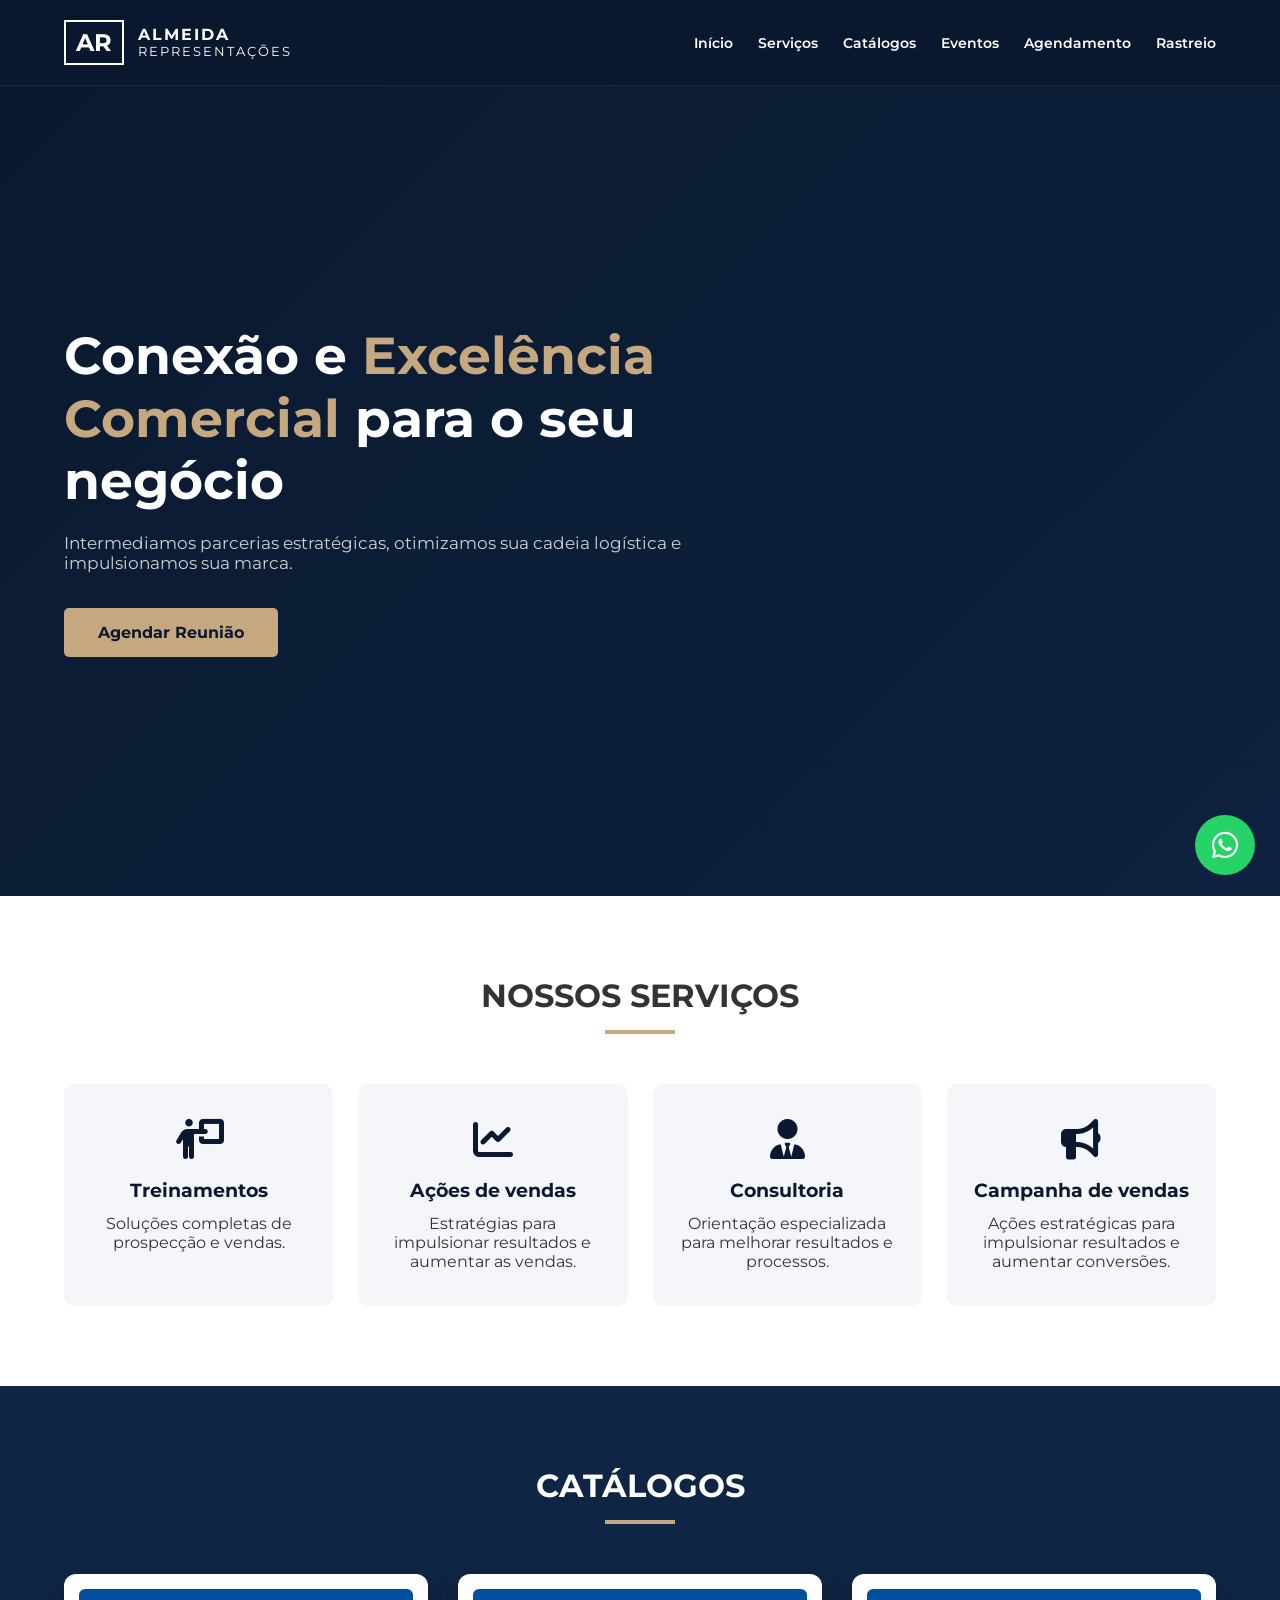
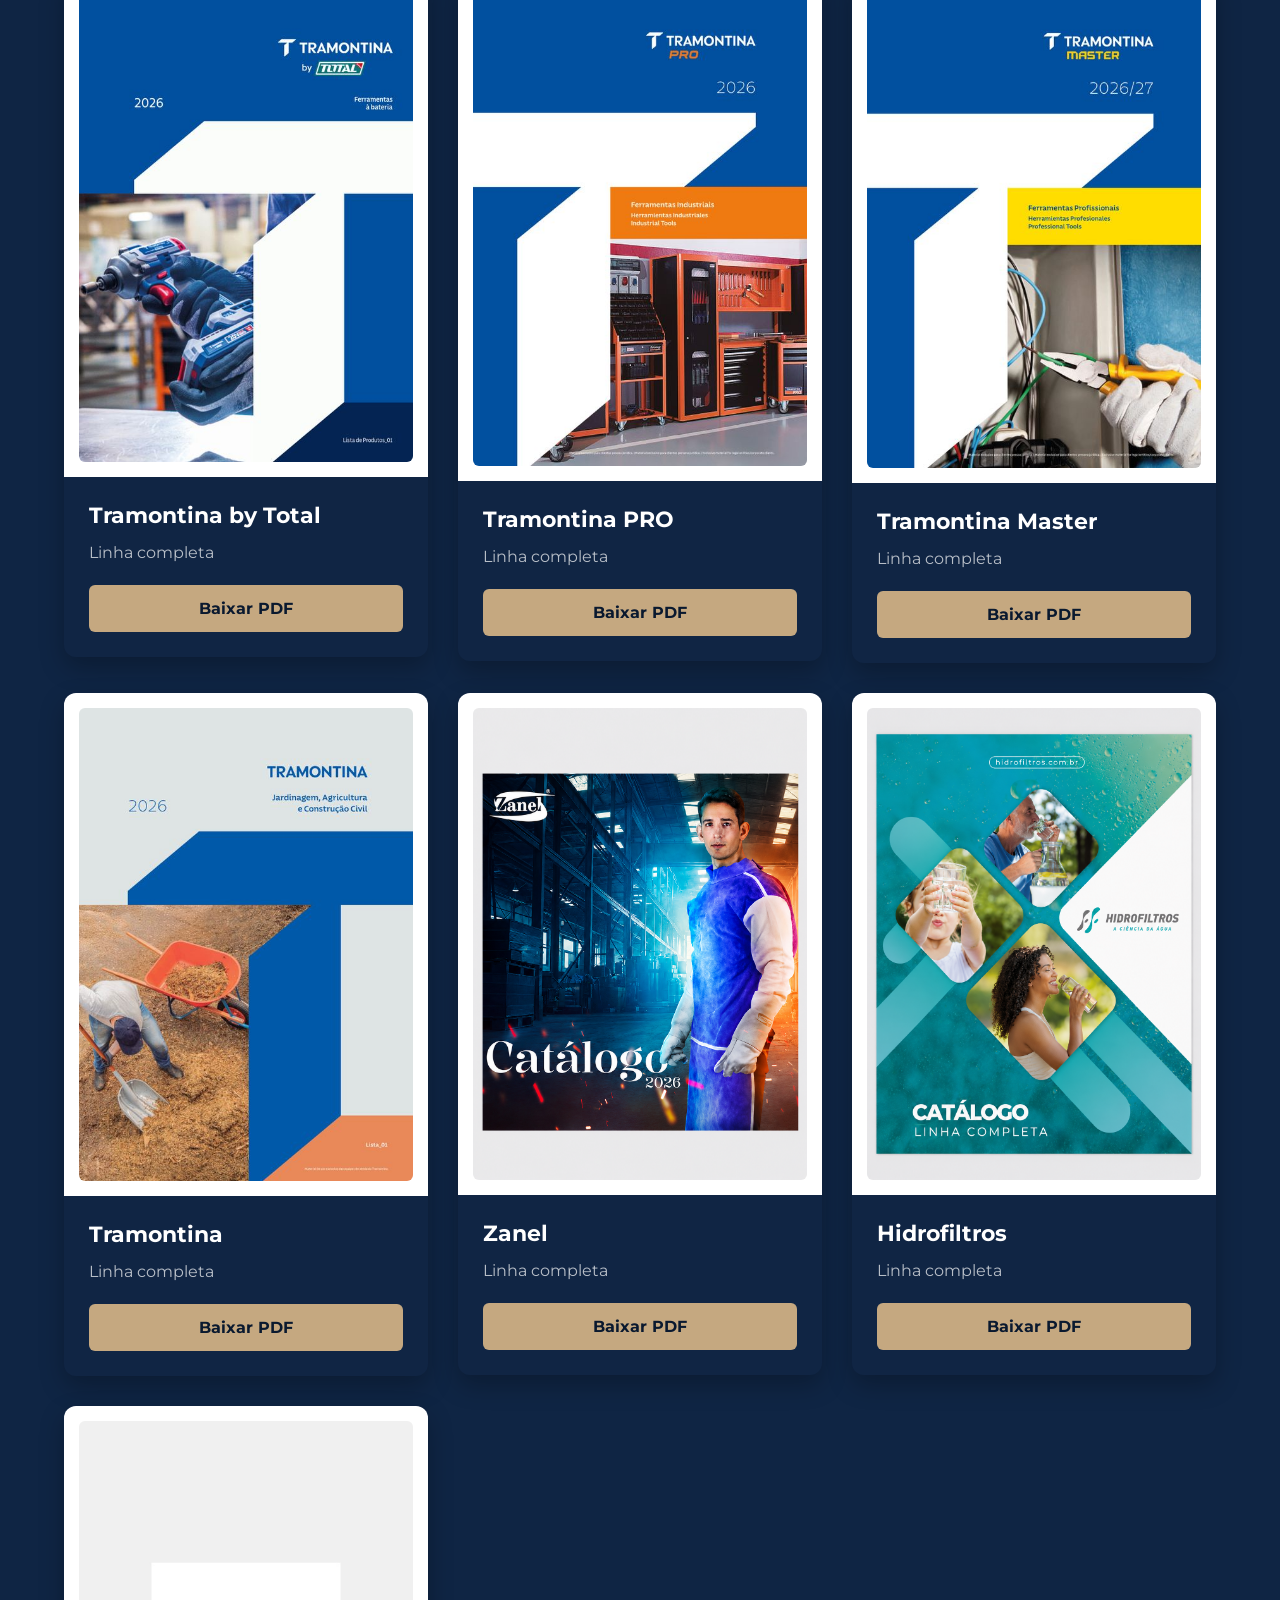
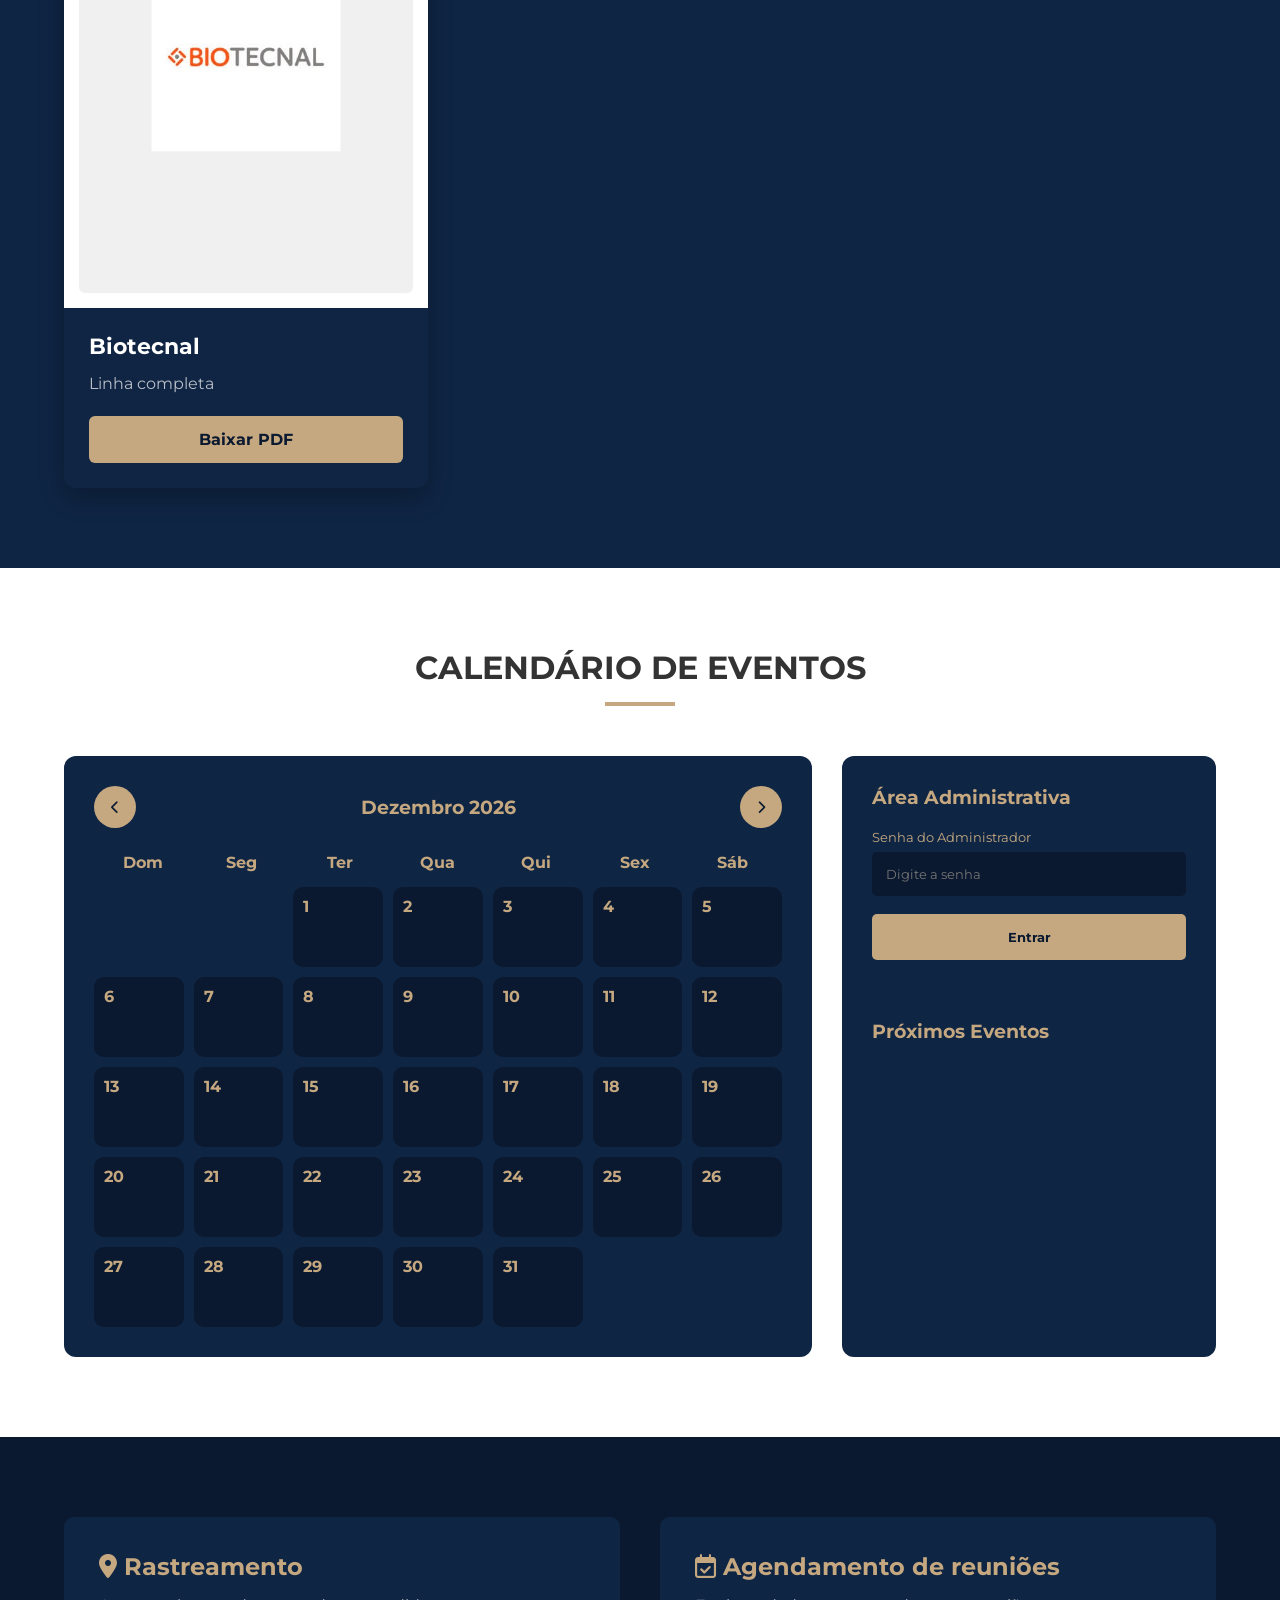
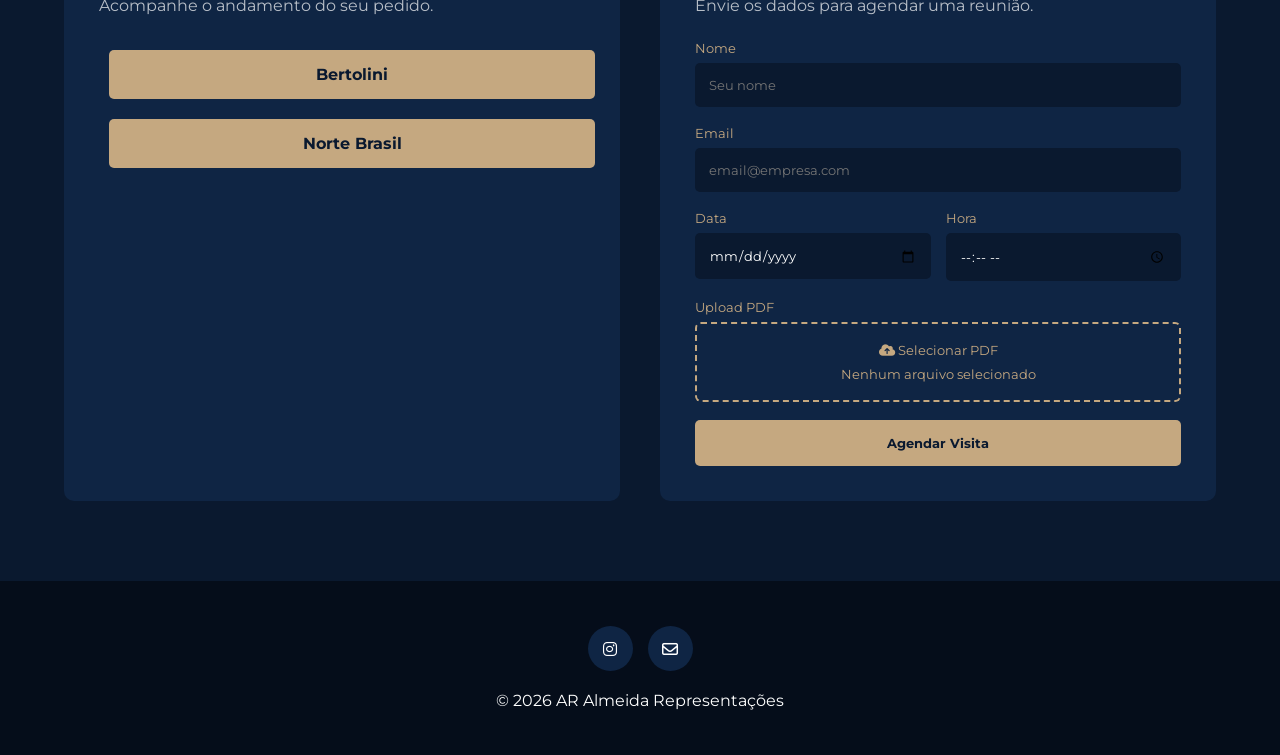
==== index.html @ ab9a2e8c "Alteração Alteração no texto do agendamento de  adição da imagem do catálogo Biotecnal" ====
<!DOCTYPE html>
    <html lang="pt-BR">
        <head>
            <meta charset="UTF-8">
            <meta name="viewport" content="width=device-width, initial-scale=1.0">
            
            <title>AR Almeida Representações</title>
            
            <link rel="preconnect" href="https://fonts.googleapis.com">
            <link rel="preconnect" href="https://fonts.gstatic.com" crossorigin>
            
            <link href="https://fonts.googleapis.com/css2?family=Montserrat:wght@300;400;600;700&display=swap" rel="stylesheet">
            
            <link rel="stylesheet"
            href="https://cdnjs.cloudflare.com/ajax/libs/font-awesome/6.5.2/css/all.min.css">

            <link rel="stylesheet" href="style.css">
            
            
        </head>
        
        <body>
            
            <header>
                
                <div class="logo">
                    
                    <div class="logo-box">
                        AR
                    </div>
                    
                    <div class="logo-texto">
                        <span>Almeida</span>
                        Representações
                    </div>
                    
                </div>
                
                <div class="menu-mobile" id="menu-mobile">
                    <i class="fa-solid fa-bars"></i>
                </div>
                
                <nav id="nav">
                    
                    <ul>
                        <li><a href="#inicio">Início</a></li>
                        <li><a href="#servicos">Serviços</a></li>
                        <li><a href="#catalogos">Catálogos</a></li>
                        <li><a href="#eventos">Eventos</a></li>
                        <li><a href="#agendamento">Agendamento</a></li>
                        <li><a href="#rastreio">Rastreio</a></li>
                    </ul>
                    
                </nav>
                
            </header>
            
            <!-- HERO -->
    <main>
        
        <section class="hero" id="inicio">
        
            <div class="hero-conteudo">
        
                <h1>
                    Conexão e
                    <span>Excelência Comercial</span>
                    para o seu negócio
                </h1>
        
                <p>
                    Intermediamos parcerias estratégicas,
                    otimizamos sua cadeia logística
                    e impulsionamos sua marca.
                </p>
        
                <a href="#agendamento" class="btn">
                    Agendar Reunião
                </a>
        
            </div>
        
        </section>
        
        <!-- SERVIÇOS -->
        
        <section class="secao-branca" id="servicos">
        
            <h2 class="titulo">
                Nossos Serviços
            </h2>
        
            <div class="grid-servicos">
        
                <div class="card">
                    <i class="fa-solid fa-person-chalkboard"></i>
                    <h3>Treinamentos</h3>
                    <p>Soluções completas de prospecção e vendas.</p>
                </div>
        
                <div class="card">
                    <i class="fa-solid fa-chart-line"></i>
                    <h3>Ações de vendas</h3>
                    <p>Estratégias para impulsionar resultados e aumentar as vendas.</p>
                </div>
        
                <div class="card">
                    <i class="fa-solid fa-user-tie"></i>
                    <h3>Consultoria</h3>
                    <p>Orientação especializada para melhorar resultados e processos.
        </p>
                </div>
        
                <div class="card">
                    <i class="fa-solid fa-bullhorn"></i>
                    <h3>Campanha de vendas</h3>
                    <p>Ações estratégicas para impulsionar resultados e aumentar conversões.
        </p>
                </div>
        
            </div>
        
        </section>
        
        <!-- CATÁLOGOS -->
        
        <section class="secao-azul" id="catalogos">
        
            <h2 class="titulo">
                Catálogos
            </h2>
        
            <div class="grid-catalogos">
        
                <div class="catalogo">
        
                    <div class="catalogo-img">
                        <img src="IMAGENS CATÁLOGOS FERRAMENTAS/medium_Capa_catalogo_Tramontina_by_TOTAL_9af76dc801.jpg" alt="Catálogo">
                    </div>
        
                    <div class="catalogo-conteudo">
        
                        <h3>Tramontina by Total</h3>
        
                        <p>
                        Linha completa
                        </p>
        
                        <a href="https://s3.amazonaws.com/prd-assets-portal.tramontina.com/TOTAL_Lista_de_Produtos_2026_9c2277c222.pdf" class="btn-download" target="_blank">
                            Baixar PDF
                        </a>
        
                    </div>
        
                </div>
        
                <div class="catalogo">
        
                    <div class="catalogo-img">
                        <img src="IMAGENS CATÁLOGOS FERRAMENTAS/medium_Catalogo_PRO_2024_25_001_90e7bab8c7.jpg">
                    </div>
        
                    <div class="catalogo-conteudo">
        
                        <h3>Tramontina PRO</h3>
        
                        <p>
                        Linha completa
                        </p>
        
                        <a href="https://s3.amazonaws.com/prd-assets-portal.tramontina.com/Tramontina_PRO_Ferramentas_Industriais_para_Manutencao_Industrial_e_Automotiva_0b17cb6d6e.pdf" class="btn-download" target="_blank">
                            Baixar PDF
                        </a>
        
                    </div>
        
                </div>
        
        
                <div class="catalogo">
        
                    <div class="catalogo-img">
                        <img src="IMAGENS CATÁLOGOS FERRAMENTAS/medium_Catalogo_Tecnico_MASTER_2024_25_001_1c4eb45f38.jpg">
                    </div>
        
                    <div class="catalogo-conteudo">
        
                        <h3>Tramontina Master</h3>
        
                        <p>
                        Linha completa
                        </p>
        
                        <a href="https://s3.amazonaws.com/prd-assets-portal.tramontina.com/Tramontina_Master_Ferramentas_Profissionais_para_Construcao_Civil_bf7a6a1879.pdf" class="btn-download" target="_blank">
                            Baixar PDF
                        </a>
        
                    </div>
        
                </div>
                <div class="catalogo">
        
                    <div class="catalogo-img">
                        <img src="IMAGENS CATÁLOGOS FERRAMENTAS/medium_Ferramentas_utilidades_e_equipamentos_para_jardinagem_agricultura_e_construcao_civil_21a8fa6f31.jpg">
                    </div>
        
                    <div class="catalogo-conteudo">
        
                        <h3>Tramontina</h3>
        
                        <p>
                        Linha completa
                        </p>
        
                        <a href="https://s3.us-east-1.amazonaws.com/prd-assets-portal.tramontina.com/Ferramentas_utilidades_e_equipamentos_para_jardinagem_agricultura_e_construcao_civil_526d62ff76.pdf" class="btn-download" target="_blank">
                            Baixar PDF
                        </a>
        
                    </div>
        
                </div>
                <div class="catalogo">
        
                    <div class="catalogo-img">
                        <img src="IMAGENS CATÁLOGOS ZANEL/Captura de tela 2026-05-23 152900.png">
                    </div>
        
                    <div class="catalogo-conteudo">
        
                        <h3>Zanel</h3>
        
                        <p>
                            Linha completa
                        </p>
        
                        <a href="IMAGENS CATÁLOGOS ZANEL/catalogo_zanel_digital (1).pdf" class="btn-download" target="_blank">
                            Baixar PDF
                        </a>
        
                    </div>
        
                </div>
                <div class="catalogo">
        
                    <div class="catalogo-img">
                        <img src="IMAGENS CATÁLOGOS HIDROFILTROS/HIDROFILTROS.png">
                    </div>
        
                    <div class="catalogo-conteudo">
        
                        <h3>Hidrofiltros</h3>
        
                        <p>
                            Linha completa
                        </p>
                        <!-- AGENDAMENTO -->
        
                        <a href="IMAGENS CATÁLOGOS HIDROFILTROS/Cópia de Catálogo linha completa- Versão final_compressed.pdf" class="btn-download" target="_blank">
                            Baixar PDF
                        </a>
        
                    </div>
        
                </div>


                <div class="catalogo">
        
                    <div class="catalogo-img">
                        <img src="IMAGENSBIOTECNALCATALAGO/share-biotecnal.jpg">
                    </div>
        
                    <div class="catalogo-conteudo">
        
                        <h3>Biotecnal</h3>
        
                        <p>
                            Linha completa
                        </p>
                        <!-- AGENDAMENTO -->
        
                        <a href="https://biotecnal.ind.br/produtos/" class="btn-download" target="_blank">
                            Baixar PDF
                        </a>
        
                    </div>
        
                </div>
        
            </div>
        
        
        </section>
        
        <!-- CALENDÁRIO -->
        
        <section class="secao-branca" id="eventos">
        
            <h2 class="titulo">
                Calendário de Eventos
            </h2>
        
            <div class="calendario-container">
        
                <!-- CALENDÁRIO -->
        
                <div class="calendario-box">
        
                    <div class="calendario-header">
        
                        <button id="prevMes">
                            <i class="fa-solid fa-chevron-left"></i>
                        </button>
        
                        <h3 id="mesAno"></h3>
        
                        <button id="nextMes">
                            <i class="fa-solid fa-chevron-right"></i>
                        </button>
        
                    </div>
        
                    <div class="dias-semana">
        
                        <div>Dom</div>
                        <div>Seg</div>
                        <div>Ter</div>
                        <div>Qua</div>
                        <div>Qui</div>
                        <div>Sex</div>
                        <div>Sáb</div>
        
                    </div>
        
                    <div class="dias" id="dias"></div>
        
                </div>
        
                <!-- EVENTOS -->

    <div class="eventos-box">

        <h3 style="color: #c5a880; margin-bottom:20px;">
            Área Administrativa
        </h3>

        <!-- LOGIN -->

        <div id="loginAdmin">

            <div class="form-group">

                <label>
                    Senha do Administrador
                </label>

                <input
                type="password"
                id="senhaAdmin"
                class="form-control"
                placeholder="Digite a senha">

            </div>

            <button
            class="btn"
            id="btnLogin"
            style="width:100%; margin-bottom:25px;">

                Entrar

            </button>

        </div>

        <!-- PAINEL -->

        <div id="painelEventos" style="display:none;">

            <h3 style="margin-bottom:20px; color:#c5a880;">
                Adicionar Evento
            </h3>

            <form id="formEvento">

                <div class="form-group">

                    <label>
                        Data do Evento
                    </label>

                    <input
                    type="date"
                    id="dataEvento"
                    class="form-control"
                    required>

                </div>

                <div class="form-group">

                    <label>
                        Nome do Evento
                    </label>

                    <input
                    type="text"
                    id="nomeEvento"
                    class="form-control"
                    placeholder="Digite o evento"
                    required>

                </div>

                <button
                class="btn"
                type="submit"
                style="width:100%; margin-bottom:15px;">

                    Adicionar Evento

                </button>

            </form>

            <button
            onclick="logoutAdmin()"
            class="btn"
            style="
            width:100%;
            background:#8b1e1e;
            color:white;
            ">

                Sair

            </button>

        </div>

        <!-- LISTA -->

        <h3 style="color:#c5a880; margin-top:35px;">
            Próximos Eventos
        </h3>

        <div id="lista-eventos"></div>

    </div>
        
            </div>
        
        </section>
        
        <!-- FORMULÁRIOS -->
        
        <div class="conversao">
        
            <!-- RASTREIO -->
        
            <div class="box" id="rastreio">
        
                <h2>
                    <i class="fa-solid fa-location-dot"></i>
                    Rastreamento
                </h2>
        
                <p>
                    Acompanhe o andamento do seu pedido.
                </p>
        
                <form>
                    <a href="https://www.tbl.com.br/RastreamentoCarga#"class="btn" style="width:100%;  text-align: center; margin: 10px;" target="_blank"> Bertolini</a>
        
                    <a href="https://ssw.inf.br/2/rastreamento_dest?pwd=2&"class="btn" style="width:100%; text-align: center; margin: 10px;" target=_blank> Norte Brasil</a>
                </form>
        
            </div>
        
        
            <div class="box" id="agendamento">
        
                <h2>
                    <i class="fa-regular fa-calendar-check"></i>
                    Agendamento de reuniões
                </h2>
        
                <p>
                    Envie os dados para agendar uma reunião.
                </p>
        
                <form
    id="formAgendamento"
    action="https://formsubmit.co/marcos.silva3@tramontina.com      "
    method="POST"
    enctype="multipart/form-data">

    <!-- CONFIG -->
    <input type="hidden" name="_captcha" value="false">
    <input type="hidden" name="_subject" value="Novo Agendamento pelo Site">
    <input type="hidden" name="_template" value="table">

    <!-- NOME -->
    <div class="form-group">
        <label>Nome</label>
        <input type="text" name="Nome" class="form-control" placeholder="Seu nome" required>
    </div>

    <!-- EMAIL -->
    <div class="form-group">
        <label>Email</label>
        <input type="email" name="Email" class="form-control" placeholder="email@empresa.com" required>
    </div>

    <!-- DATA E HORA -->
    <div class="dupla">
        <div class="form-group">
            <label>Data</label>
            <input type="date" name="Data" class="form-control" required>
        </div>

        <div class="form-group">
            <label>Hora</label>
            <input type="time" name="Hora" class="form-control" required>
        </div>
    </div>

    <!-- PDF (CORRIGIDO) -->
    <div class="form-group">
        <label>Upload PDF</label>

        <label class="upload">
        <i class="fa-solid fa-cloud-arrow-up"></i>
        Selecionar PDF

        <input type="file" name="attachment" id="pdfInput" accept="application/pdf">

        <span id="nomeArquivo" style="display:block; margin-top:8px; font-size:13px;">
            Nenhum arquivo selecionado
        </span>
    </label>
    </div>

    <!-- BOTÃO -->
    <button type="submit" class="btn" style="width:100%;">
        Agendar Visita
    </button>

    </form>
    </main>
            
            
            
    
        
    </div>

    <!-- FOOTER -->

    <footer>
        
        <div class="redes">
            
            <a href="https://www.instagram.com/alexandre79almeida?igsh=M3NpZHdvNmk1djlm">
                <i class="fa-brands fa-instagram"></i>
            </a>
            
            <a href="mailto:alexandrealmeidarepresentacoes@gmail.com?subject=Contato%20pelo%20site&body=Olá,%20gostaria%20de%20mais%20informações.">
                <i class="fa-regular fa-envelope"></i>
            </a>
            
        </div>
        
        <p>
            © 2026 AR Almeida Representações
        </p>

        
        
        
    </footer>

    <!-- WHATSAPP -->

    <a
    href="https://wa.me/559291380512?text=Olá! 
    Você entrou em contato com a AR Almeida Representações.

    Será um prazer atender você!"
    class="whatsapp"
    target="_blank">

    <i class="fa-brands fa-whatsapp"></i>

    </a>
    <script src="ARALMEIDA.js"></script>
    </body>
    </html>
---- style.css ----
:root{
    --azul-escuro:#0a192f;
    --azul-medio:#0f2544;
    --dourado:#c5a880;
    --dourado-hover:#b3946c;
    --branco:#ffffff;
    --cinza:#f4f6f9;
    --texto:#333;
}

*{
    margin:0;
    padding:0;
    box-sizing:border-box;
    font-family:'Montserrat',sans-serif;
}

html{
    scroll-behavior:smooth;
}

body{
    background:var(--azul-escuro);
    color:var(--branco);
    overflow-x:hidden;
}

/* HEADER */

    header{
        width:100%;
        padding:20px 5%;
        background:rgba(10,25,47,0.95);
        backdrop-filter:blur(10px);

        display:flex;
        justify-content:space-between;
        align-items:center;

        position:sticky;
        top:0;
        z-index:999;
        border-bottom:1px solid rgba(255,255,255,0.08);
    }

    .logo{
        display:flex;
        align-items:center;
        gap:14px;
    }

    .logo-box{
        border:2px solid white;
        padding:6px 10px;
        font-weight:700;
        font-size:24px;
    }

    .logo-texto{
        text-transform:uppercase;
        line-height:1.2;
        font-size:13px;
        letter-spacing:2px;
    }

    .logo-texto span{
        display:block;
        font-size:16px;
        font-weight:700;
    }

    nav ul{
        display:flex;
        gap:25px;
        list-style:none;
    }

    nav a{
        color:white;
        text-decoration:none;
        font-size:14px;
        font-weight:600;
        transition:.3s;
    }

    nav a:hover{
        color:var(--dourado);
    }

    .menu-mobile{
        display:none;
        font-size:28px;
        cursor:pointer;
    }

/* HERO */

    .hero{
        min-height:90vh;

        display:flex;
        align-items:center;
        justify-content:flex-start;

        padding:80px 5%;

        background:
        linear-gradient(
        135deg,
        rgba(10,25,47,0.95),
        rgba(15,37,68,0.75)
        ),

        url('https://images.unsplash.com/photo-1520607162513-77705c0f0d4a?q=80&w=1974&auto=format&fit=crop');

        background-size:cover;
        background-position:center;
    }

    .hero-conteudo{
        max-width:650px;
    }

    .hero-conteudo h1{
        font-size:52px;
        line-height:1.2;
        margin-bottom:20px;
    }

    .hero-conteudo span{
        color:var(--dourado);
    }

    .hero-conteudo p{
        color:rgba(255,255,255,0.8);
        margin-bottom:35px;
        font-size:17px;
    }

    .btn{
        display:inline-block;

        padding:15px 34px;

        background:var(--dourado);
        color:var(--azul-escuro);

        text-decoration:none;
        font-weight:700;

        border-radius:5px;

        transition:.3s;
        border:none;
        cursor:pointer;
    }

    .btn:hover{
        background:var(--dourado-hover);
        transform:translateY(-3px);
    }

/* SEÇÕES */

section{
    padding:80px 5%;
}

.secao-branca{
    background:white;
    color:var(--texto);
}

.secao-azul{
    background:var(--azul-medio);
}

.titulo{
    text-align:center;
    font-size:32px;
    margin-bottom:50px;
    text-transform:uppercase;
}

.titulo::after{
    content:'';
    width:70px;
    height:4px;
    background:var(--dourado);

    display:block;
    margin:15px auto 0;
}

/* SERVIÇOS */

.grid-servicos{
    display:grid;
    grid-template-columns:repeat(4,1fr);
    gap:25px;
}

.card{
    background:var(--cinza);
    padding:35px 25px;
    border-radius:10px;
    text-align:center;
    transition:.4s;
}

.card:hover{
    transform:translateY(-8px) scale(1.03);
    box-shadow:0 15px 35px rgba(0,0,0,0.15);
}

.card i{
    font-size:40px;
    color:var(--azul-escuro);
    margin-bottom:20px;
}

.card h3{
    margin-bottom:12px;
    color:var(--azul-escuro);
}

/* CATÁLOGOS */

.grid-catalogos{
    display:grid;
    grid-template-columns:repeat(auto-fit,minmax(320px,1fr));
    gap:30px;
    align-items:start;
}

/* CARD */

.catalogo{
    background:#102544;
    border-radius:12px;

    overflow:hidden;

    transition:.4s;

    box-shadow:0 10px 25px rgba(0,0,0,.25);

    display:flex;
    flex-direction:column;
}

.catalogo:hover{
    transform:translateY(-8px);
}

/* IMAGEM */

.catalogo-img{
    width:100%;

    background:#fff;

    display:flex;
    align-items:center;
    justify-content:center;

    padding:15px;
}

/* IMAGEM DO CATÁLOGO */

.catalogo-img img{
    width:100%;
    height:auto;

    display:block;

    border-radius:6px;
}

/* CONTEÚDO */

.catalogo-conteudo{
    padding:25px;
    color:white;

    display:flex;
    flex-direction:column;

    flex:1;
}

.catalogo-conteudo h3{
    margin-bottom:12px;
    font-size:22px;
}

.catalogo-conteudo p{
    color:rgba(255,255,255,0.7);
    margin-bottom:20px;
    line-height:1.5;
}

/* BOTÃO */

.btn-download{
    width:100%;
    display:block;

    margin-top:auto;

    text-align:center;
    text-decoration:none;

    padding:14px;

    border-radius:6px;

    background:#c5a880;
    color:#0a192f;

    font-weight:bold;

    transition:.3s;
}

.btn-download:hover{
    background:#b3946c;
}

/* CALENDÁRIO */

.calendario-container{
    display:grid;
    grid-template-columns:2fr 1fr;
    gap:30px;
}

.calendario-box,
.eventos-box{
    background:var(--azul-medio);
    padding:30px;
    border-radius:12px;
}

.calendario-header{
    display:flex;
    justify-content:space-between;
    align-items:center;
    margin-bottom:25px;
}

.calendario-header h3{
    color:var(--dourado);
}

.calendario-header button{
    width:42px;
    height:42px;

    border:none;
    border-radius:50%;

    background:var(--dourado);
    color:var(--azul-escuro);

    cursor:pointer;
    transition:.3s;
}

.calendario-header button:hover{
    transform:scale(1.08);
}

.dias-semana{
    display:grid;
    grid-template-columns:repeat(7,1fr);
    text-align:center;
    margin-bottom:15px;
    color:var(--dourado);
    font-weight:700;
}

.dias{
    display:grid;
    grid-template-columns:repeat(7,1fr);
    gap:10px;
}

.dia{
    background:var(--azul-escuro);
    border-radius:10px;
    min-height:80px;
    padding:10px;
    transition:.3s;
}

.dia:hover{
    transform:translateY(-3px);
}

.numero-vazio{
    background:transparent;
}

.numero{
    font-weight:700;
    color: var(--dourado);
}

.evento{
    margin-top:8px;
    background:var(--dourado);
    color:var(--azul-escuro);
    padding:5px;
    border-radius:5px;
    font-size:11px;
    font-weight:700;
}

.item-evento{
    background:var(--azul-escuro);
    padding:15px;
    border-radius:10px;
    margin-top:15px;
}

.item-evento strong{
    display:block;
    color:var(--dourado);
    margin-bottom:5px;
}

/* FORMULÁRIOS */

.form-group{
    margin-bottom:18px;
}

.form-group label{
    display:block;
    margin-bottom:7px;
    font-size:13px;
    color: var(--dourado);
}

.form-control{
    width:100%;
    padding:14px;

    border:none;
    border-radius:5px;

    background:var(--azul-escuro);
    color:white;
}

.form-control:focus{
    outline:2px solid var(--dourado);
}

.dupla{
    display:grid;
    grid-template-columns:1fr 1fr;
    gap:15px;
}

.conversao{
    display:grid;
    grid-template-columns:1fr 1fr;
    gap:40px;
    padding:80px 5%;
}

.box{
    background:var(--azul-medio);
    padding:35px;
    border-radius:10px;
}

.box h2{
    color:var(--dourado);
    margin-bottom:15px;
}

.box p{
    margin-bottom:25px;
    color:rgba(255,255,255,0.7);
}

.upload{
    border:2px dashed var(--dourado);
    padding:18px;
    border-radius:6px;
    text-align:center;
    color:var(--dourado);
    cursor:pointer;
}





.upload input{
    display:none;
}

/* FOOTER */

footer{
    background:#050d1a;
    padding:45px 5%;
    text-align:center;
}

.redes{
    display:flex;
    justify-content:center;
    gap:15px;
    margin-bottom:20px;
}

.redes a{
    width:45px;
    height:45px;

    display:flex;
    align-items:center;
    justify-content:center;

    border-radius:50%;

    background:var(--azul-medio);

    color:white;
    text-decoration:none;

    transition:.3s;
}

.redes a:hover{
    background:var(--dourado);
    color:var(--azul-escuro);
}

/* WHATSAPP */

.whatsapp{
    position:fixed;

    bottom:25px;
    right:25px;

    width:60px;
    height:60px;

    border-radius:50%;

    background:#25d366;

    display:flex;
    align-items:center;
    justify-content:center;

    color:white;
    font-size:30px;

    text-decoration:none;
    z-index:999;
}

/* RESPONSIVO */

@media(max-width:992px){

    .grid-servicos{
        grid-template-columns:repeat(2,1fr);
    }

    .grid-catalogos{
        grid-template-columns:repeat(2,1fr);
    }

}

@media(max-width:768px){

    .menu-mobile{
        display:block;
    }

    nav{
        position:absolute;
        top:100%;
        left:0;
        width:100%;

        background:var(--azul-escuro);

        max-height:0;
        overflow:hidden;

        transition:.4s;
    }

    nav.active{
        max-height:500px;
    }

    nav ul{
        flex-direction:column;
        padding:20px;
    }

    .hero{
        justify-content:center;
        text-align:center;
    }

    .hero-conteudo h1{
        font-size:32px;
    }

    .grid-servicos,
    .grid-catalogos,
    .calendario-container,
    .conversao,
    .dupla{
        grid-template-columns:1fr;
    }

    @media (max-width: 768px) {

    .calendario-container{
        grid-template-columns: 1fr;
    }

    .dias{
        gap:5px;
    }

    .dia{
        min-width: 0;
        font-size: 12px;
        padding: 6px;
    }

    .evento{
        font-size: 10px;
        word-break: break-word;
    }
}

}
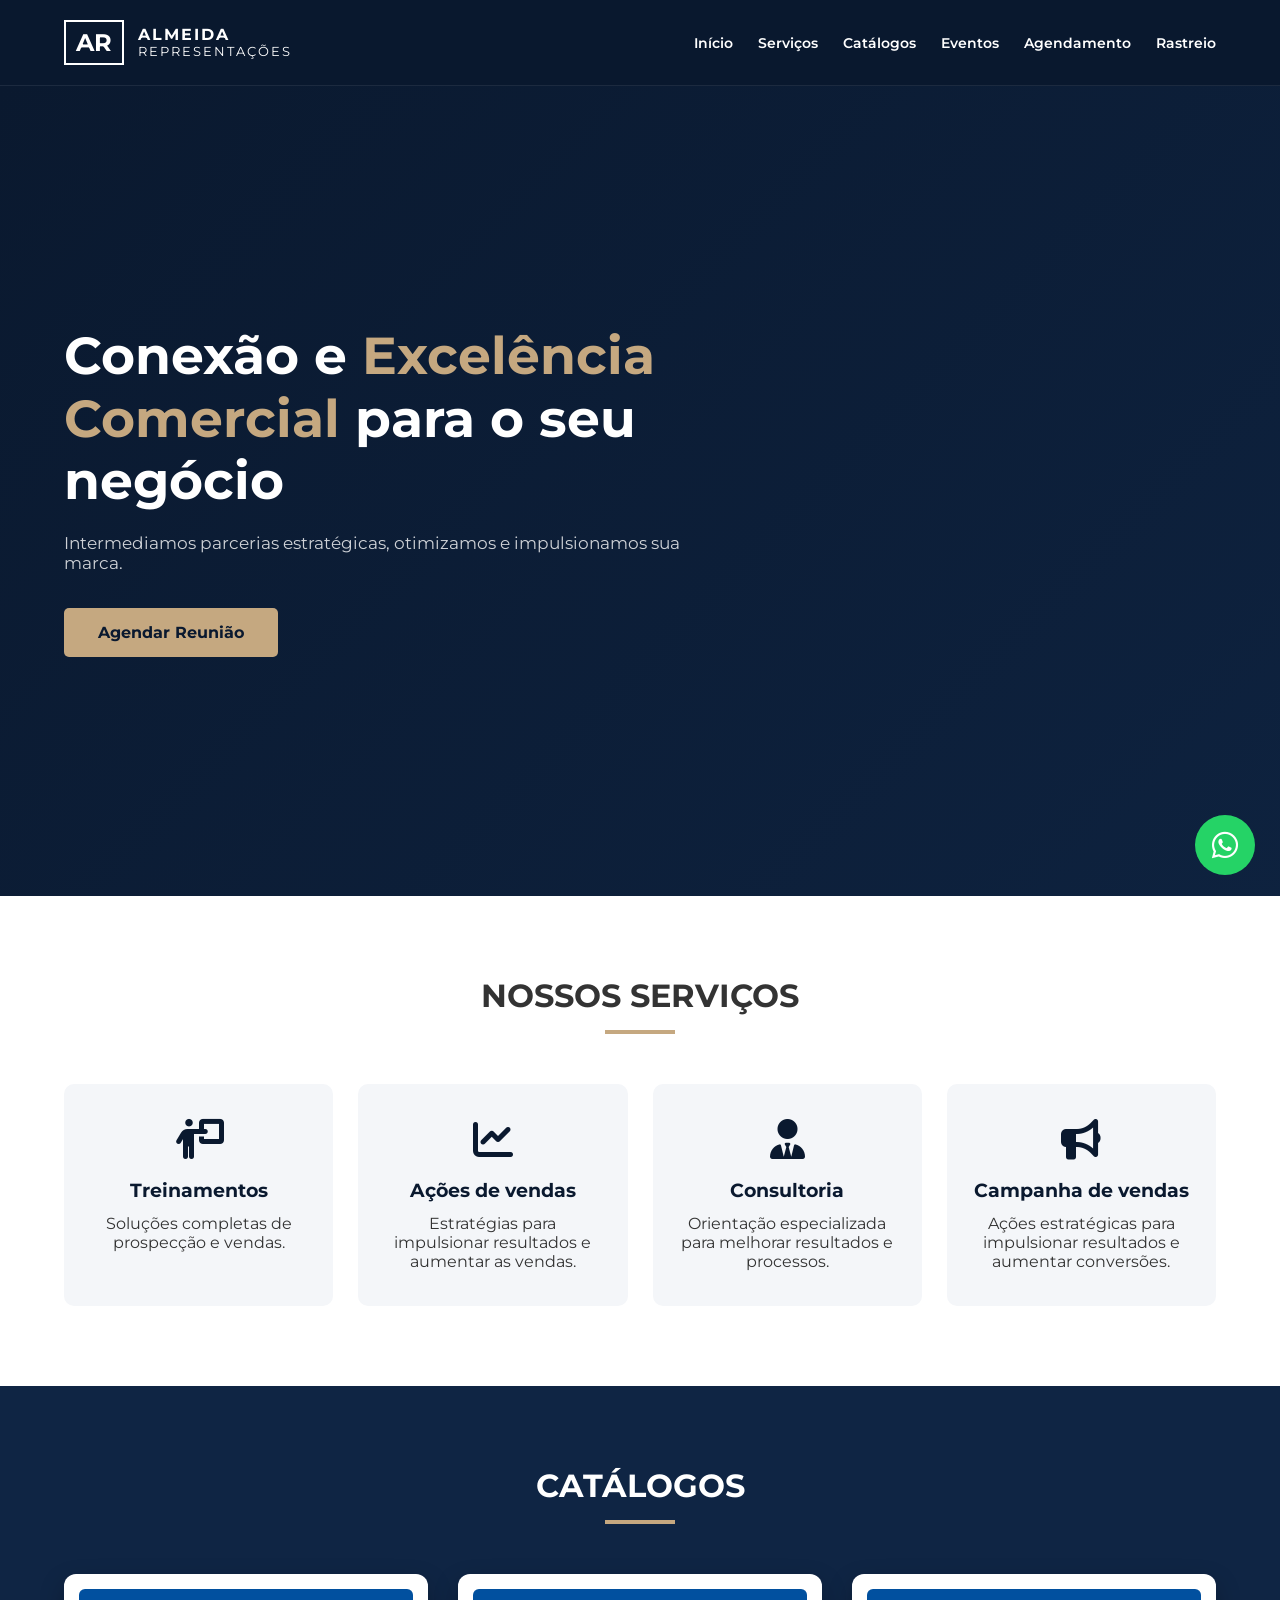
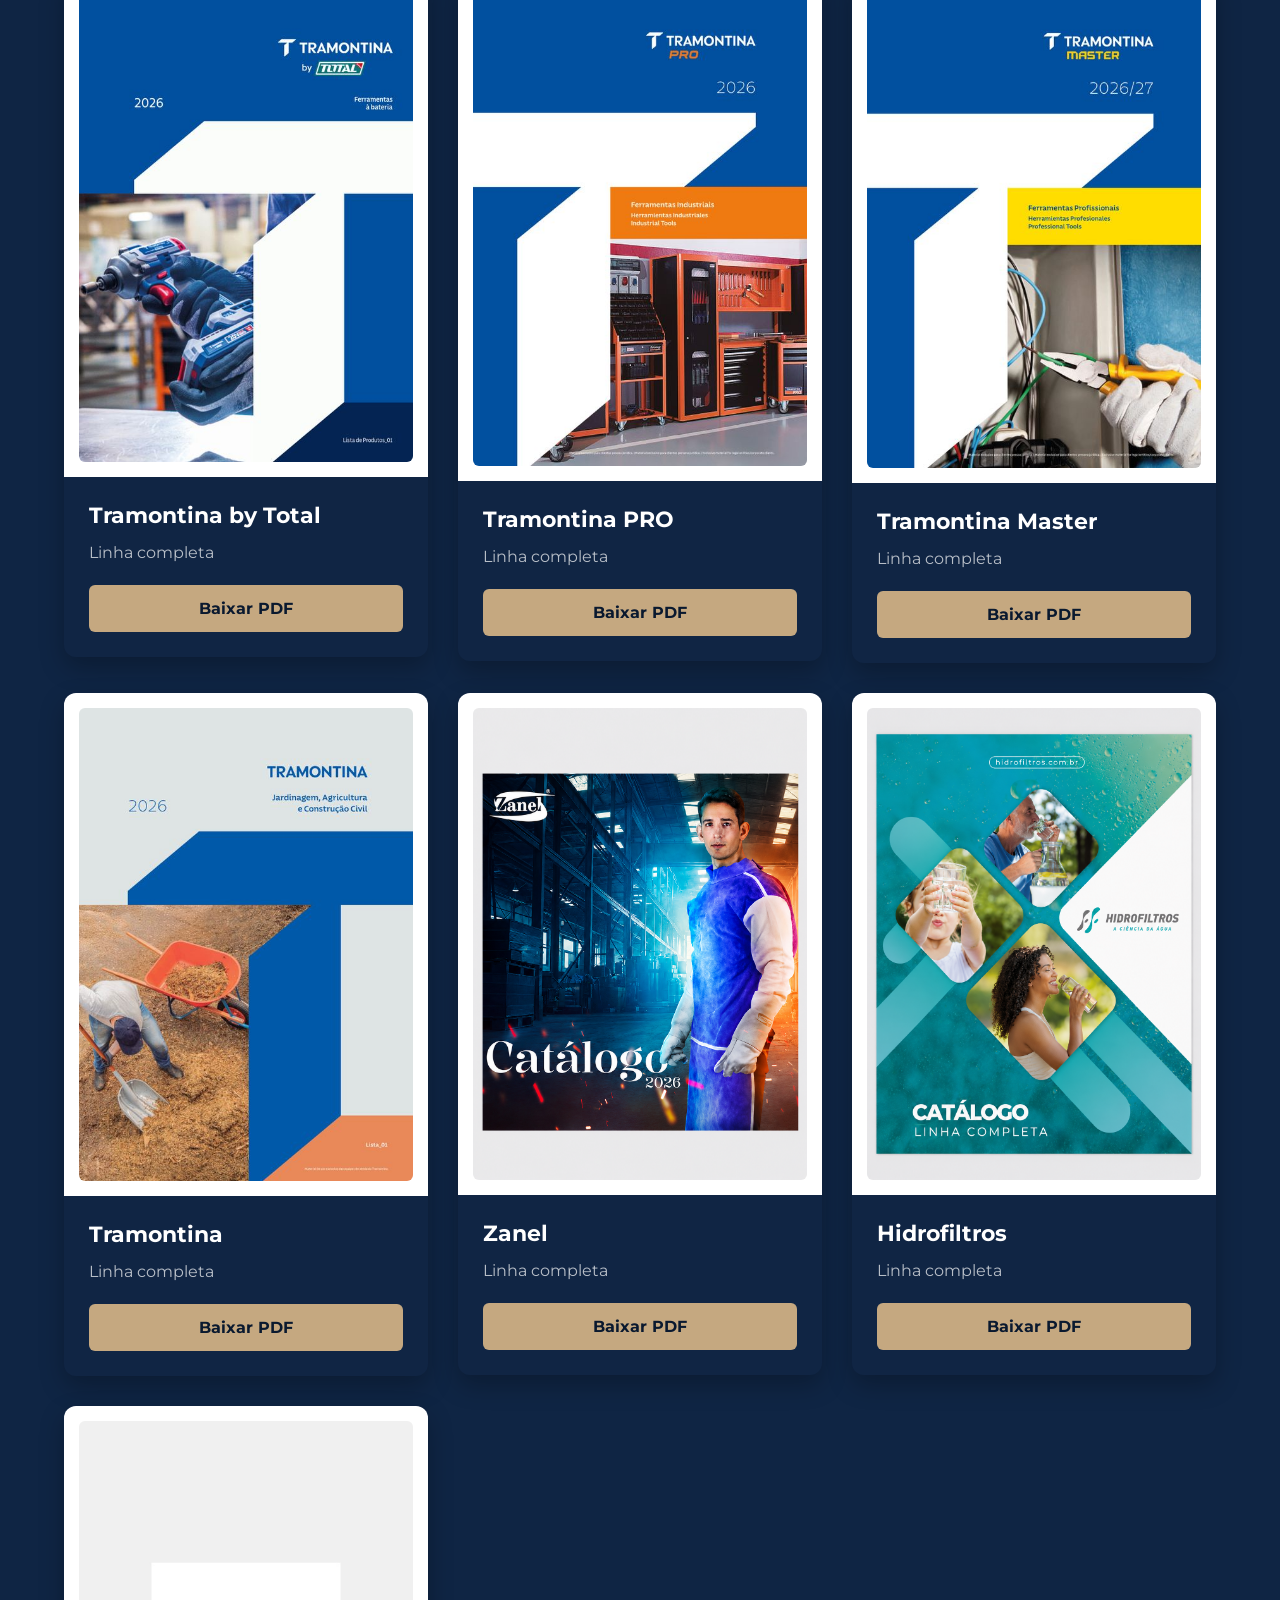
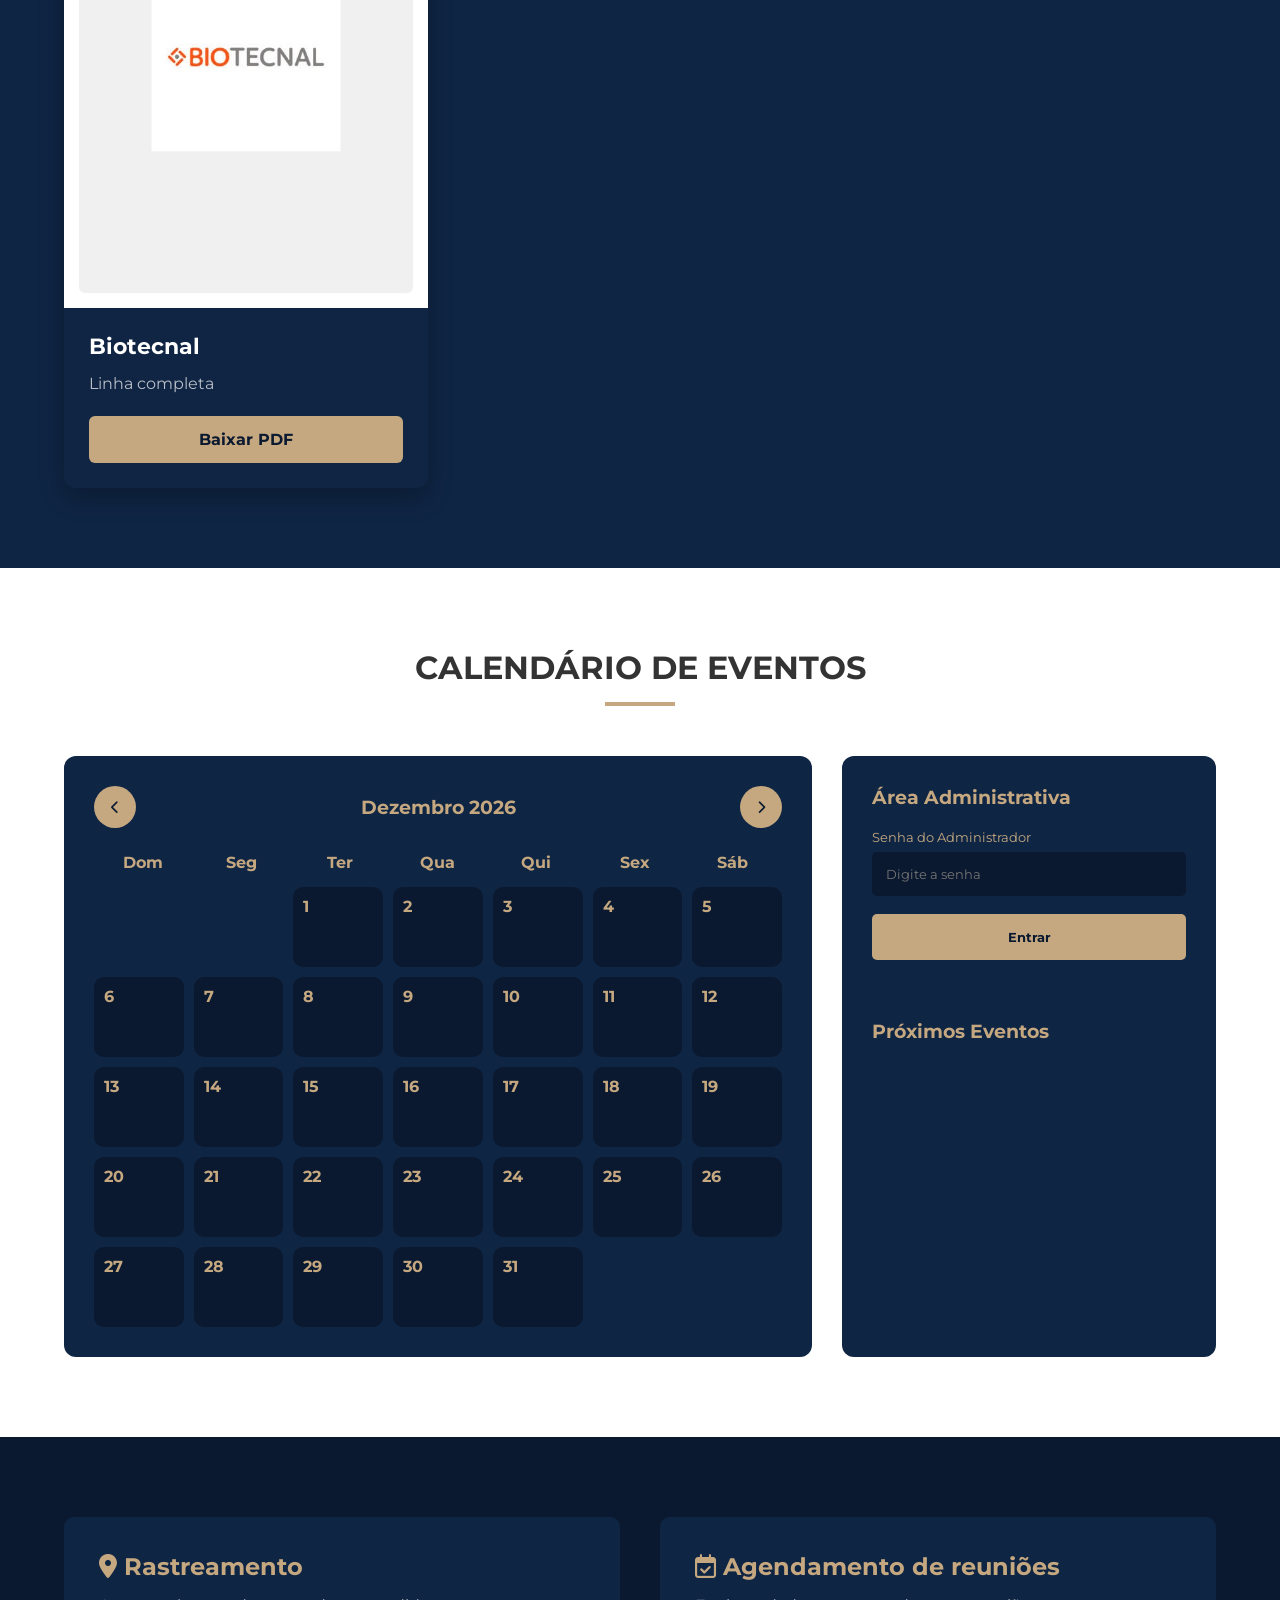
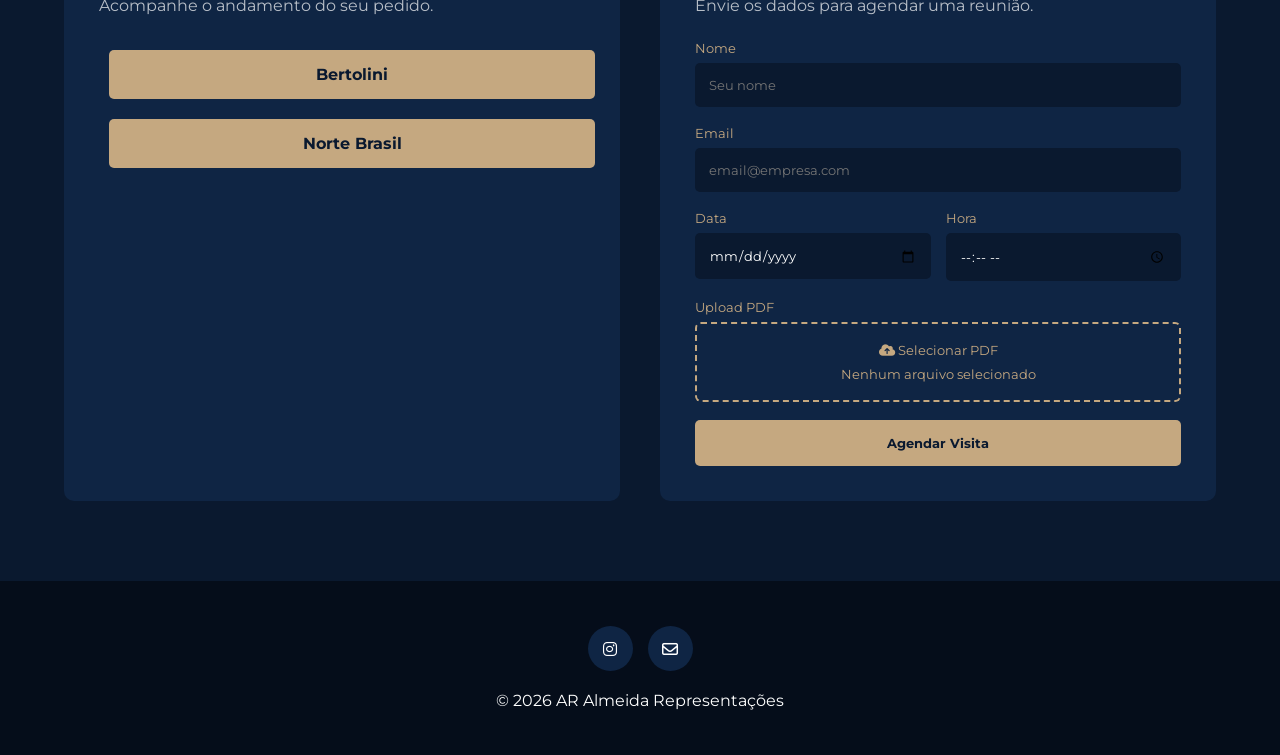
==== commit 497fe36b: "Atualização do p" ====
--- a/index.html
+++ b/index.html
@@ -70,7 +70,7 @@
         
                 <p>
                     Intermediamos parcerias estratégicas,
-                    otimizamos sua cadeia logística
+                    otimizamos
                     e impulsionamos sua marca.
                 </p>
         
@@ -491,7 +491,7 @@
         
                 <form
     id="formAgendamento"
-    action="https://formsubmit.co/marcos.silva3@tramontina.com      "
+    action="https://formsubmit.co/alexandrealmeidarepresentacoes@gmail.com      "
     method="POST"
     enctype="multipart/form-data">
 
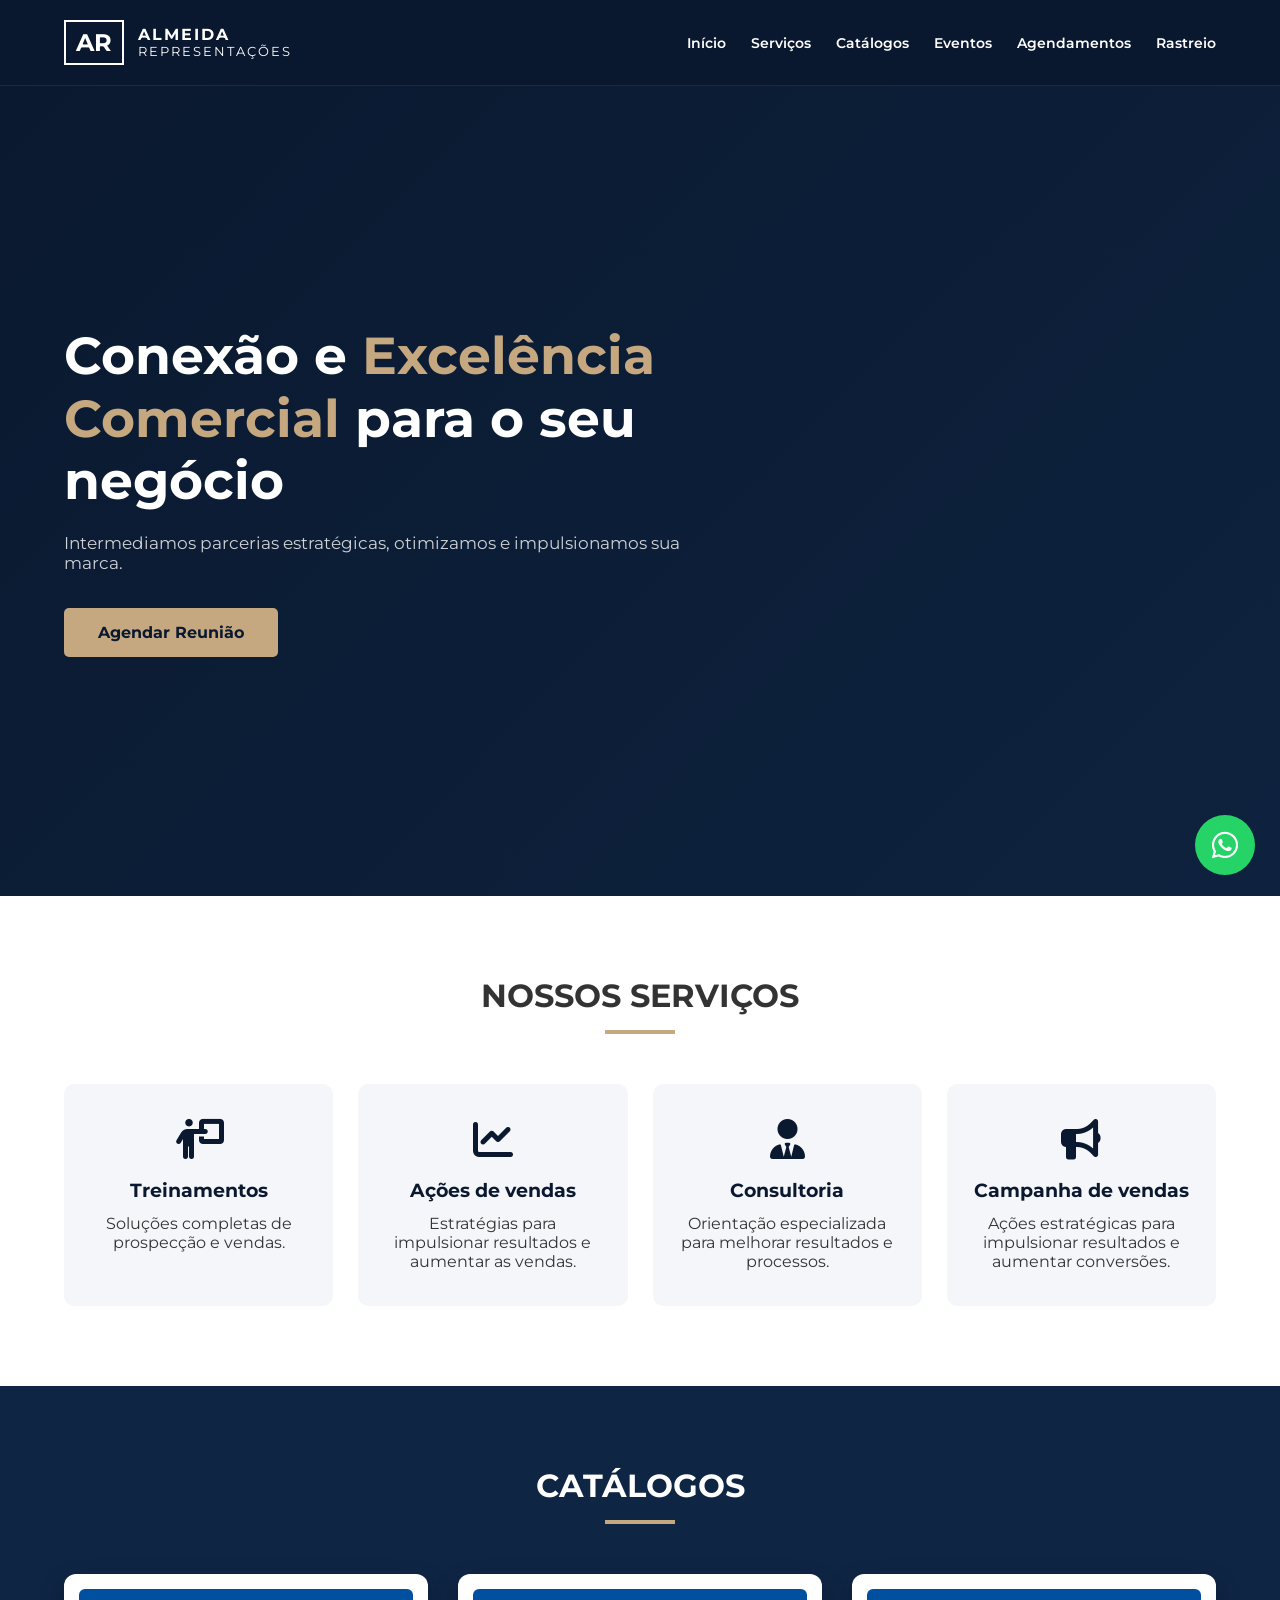
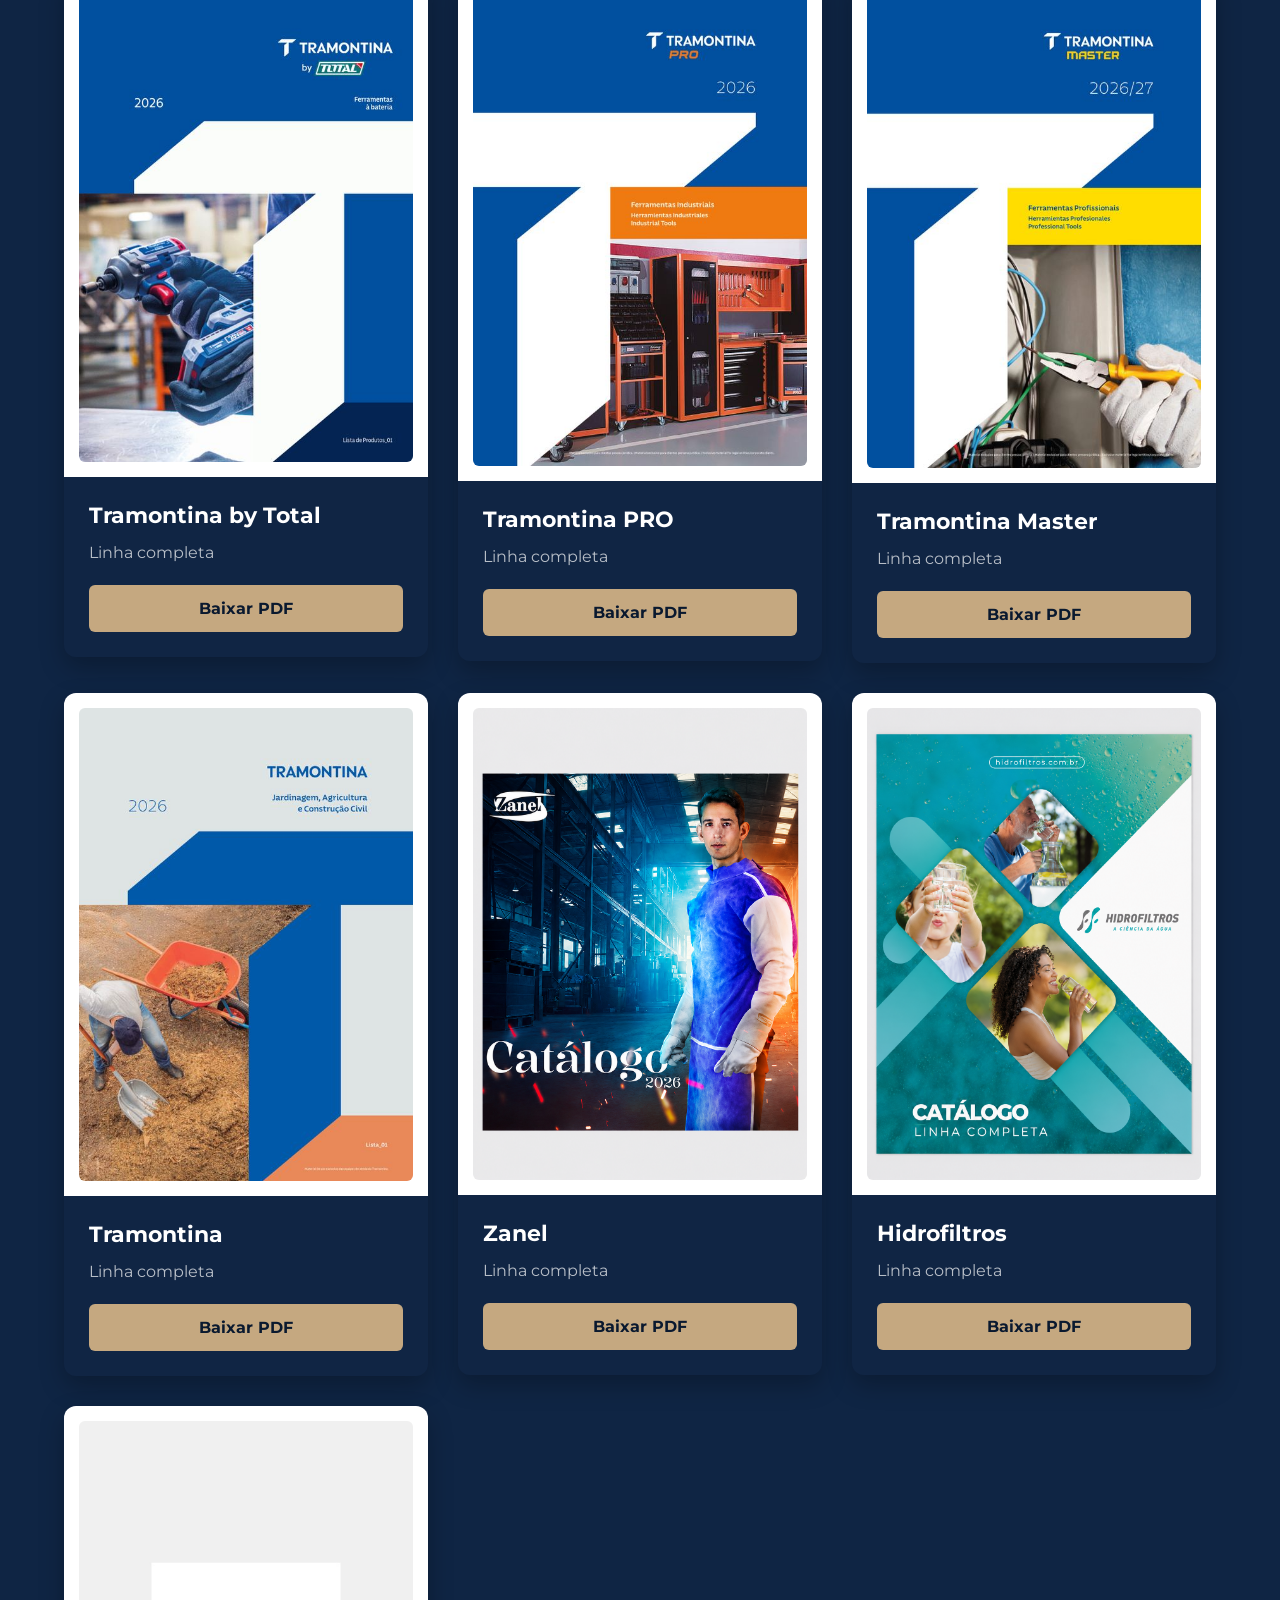
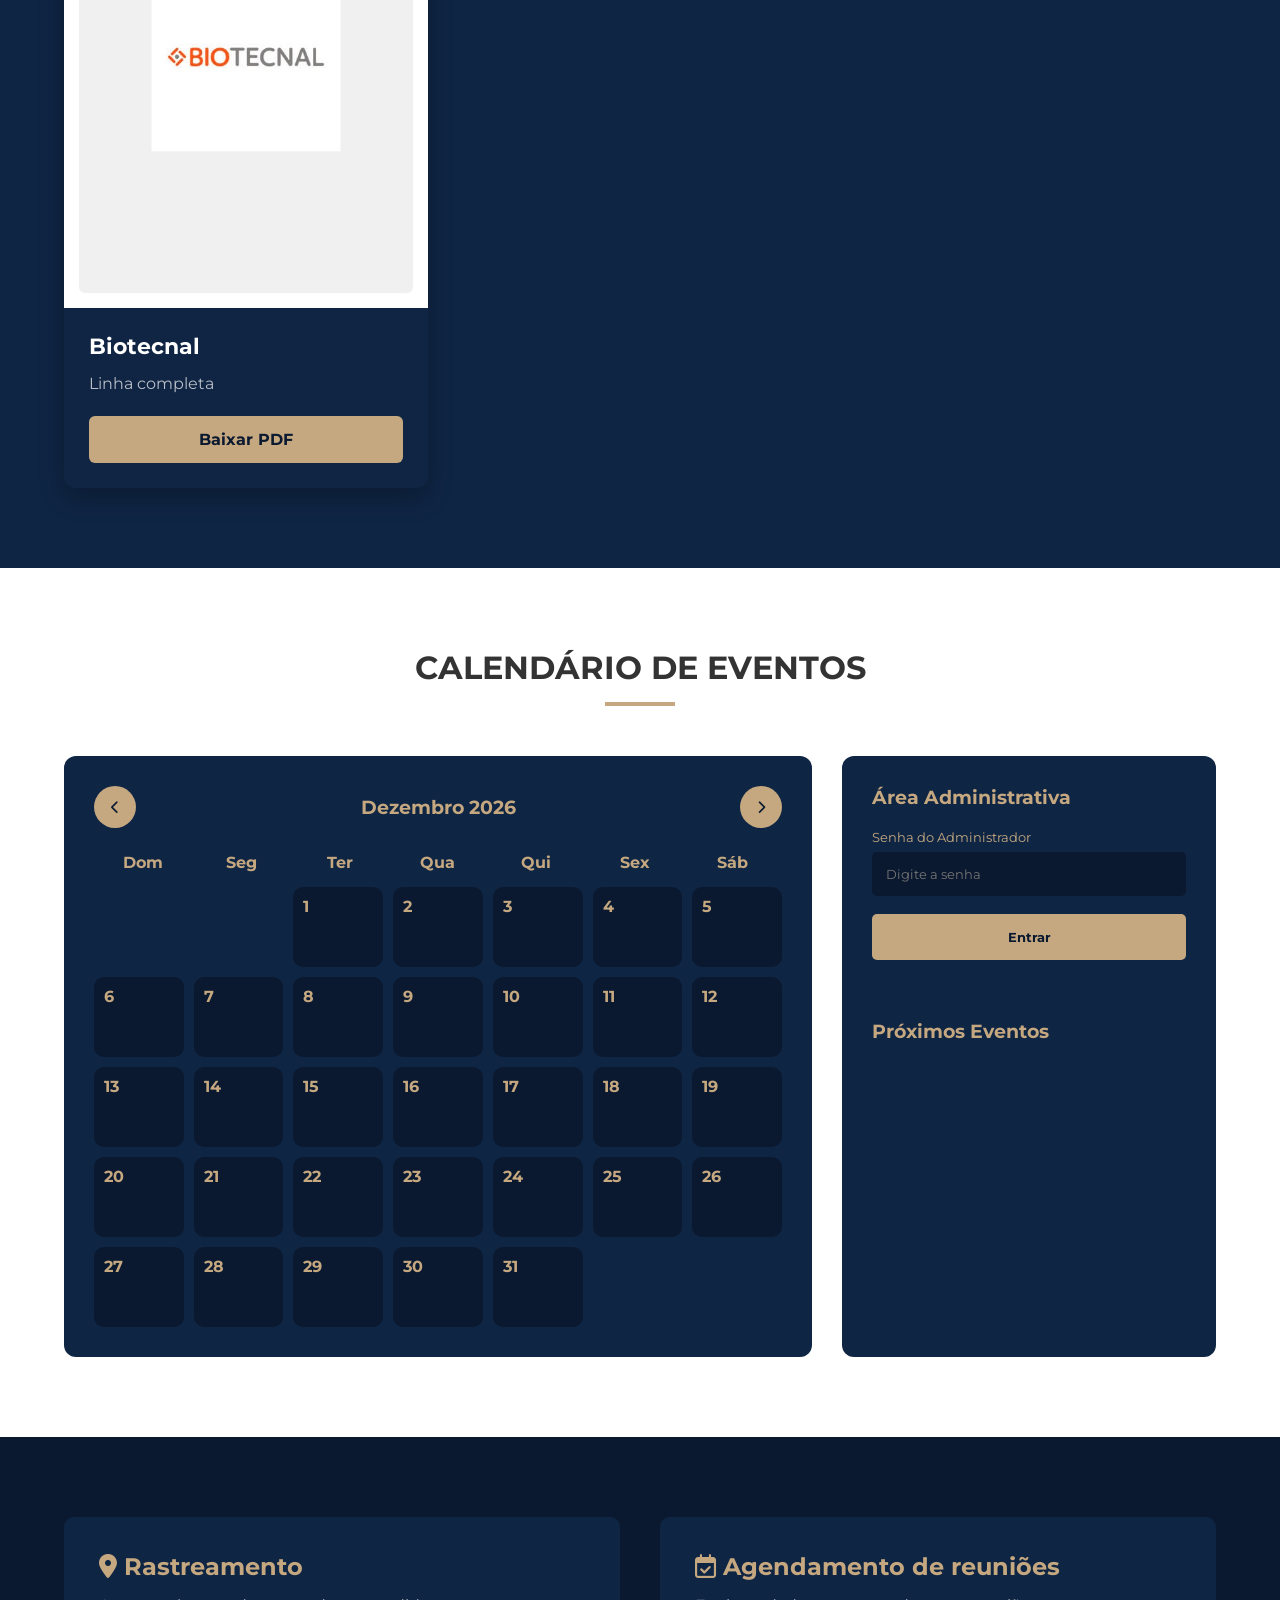
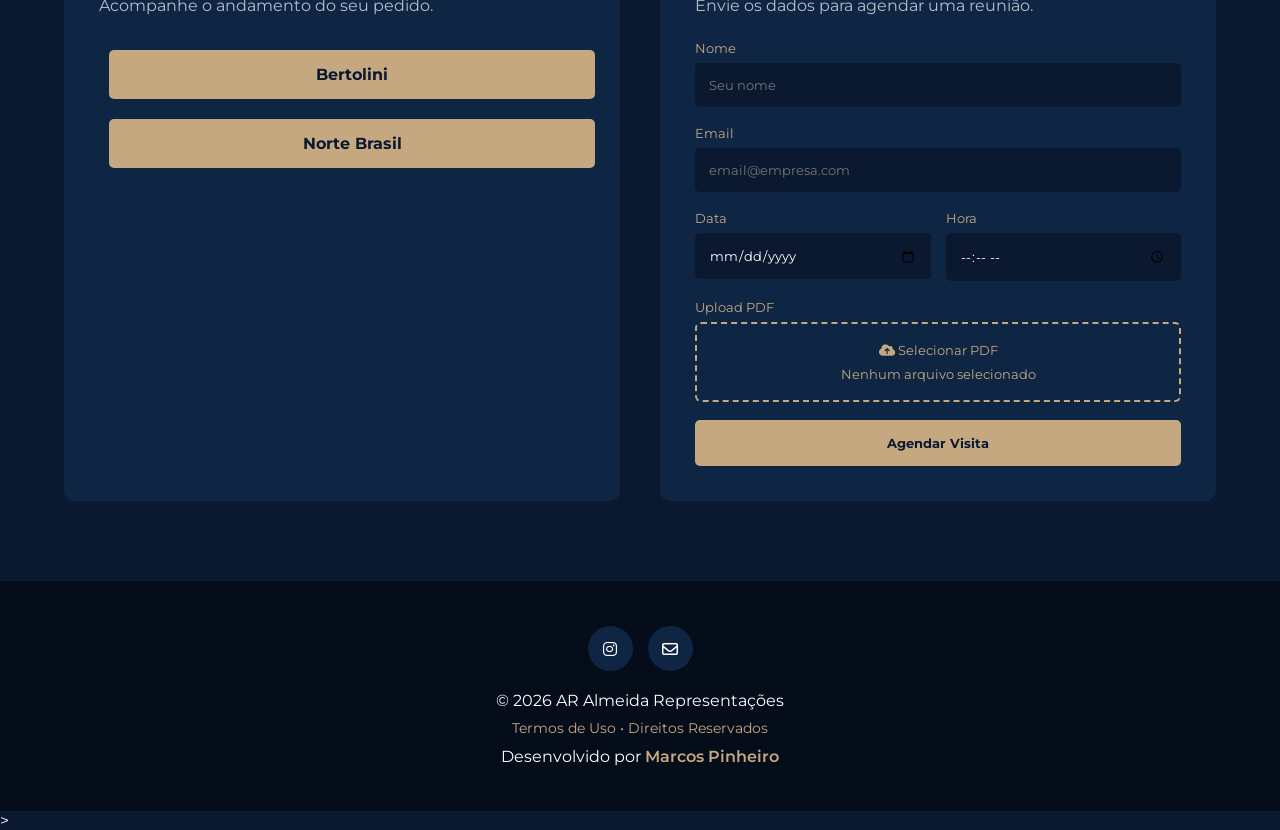
==== commit b4fe6fe7: "Adição termo de uso" ====
--- a/index.html
+++ b/index.html
@@ -47,7 +47,7 @@
                         <li><a href="#servicos">Serviços</a></li>
                         <li><a href="#catalogos">Catálogos</a></li>
                         <li><a href="#eventos">Eventos</a></li>
-                        <li><a href="#agendamento">Agendamento</a></li>
+                        <li><a href="#agendamento">Agendamentos</a></li>
                         <li><a href="#rastreio">Rastreio</a></li>
                     </ul>
                     
@@ -557,28 +557,58 @@
 
     <!-- FOOTER -->
 
-    <footer>
-        
-        <div class="redes">
-            
-            <a href="https://www.instagram.com/alexandre79almeida?igsh=M3NpZHdvNmk1djlm">
-                <i class="fa-brands fa-instagram"></i>
-            </a>
-            
-            <a href="mailto:alexandrealmeidarepresentacoes@gmail.com?subject=Contato%20pelo%20site&body=Olá,%20gostaria%20de%20mais%20informações.">
-                <i class="fa-regular fa-envelope"></i>
-            </a>
-            
-        </div>
-        
-        <p>
-            © 2026 AR Almeida Representações
-        </p>
-
-        
-        
-        
-    </footer>
+    <!-- FOOTER -->
+
+<footer>
+    
+    <div class="redes">
+        
+        <a href="https://www.instagram.com/alexandre79almeida?igsh=M3NpZHdvNmk1djlm">
+            <i class="fa-brands fa-instagram"></i>
+        </a>
+        
+        <a href="mailto:alexandrealmeidarepresentacoes@gmail.com?subject=Contato%20pelo%20site&body=Olá,%20gostaria%20de%20mais%20informações.">
+            <i class="fa-regular fa-envelope"></i>
+        </a>
+        
+    </div>
+    
+    <p>
+        © 2026 AR Almeida Representações
+    </p>
+
+    <!-- LINK DIREITOS RESERVADOS -->
+
+    <p style="margin-top:8px;">
+        <a 
+        href="direitos.html"
+        target="_blank"
+        style="
+        color:#c5a880;
+        text-decoration:none;
+        font-size:14px;
+        ">
+            Termos de Uso • Direitos Reservados
+        </a>
+    </p>
+
+    <!-- DESENVOLVEDOR -->
+
+    <p style="margin-top:10px;">
+        Desenvolvido por 
+        <a 
+        href="https://wa.me/5591982397142"
+        target="_blank"
+        style="
+        color:#c5a880;
+        text-decoration:none;
+        font-weight:600;
+        ">
+            Marcos Pinheiro
+        </a>
+    </p>
+
+</footer>>
 
     <!-- WHATSAPP -->
 
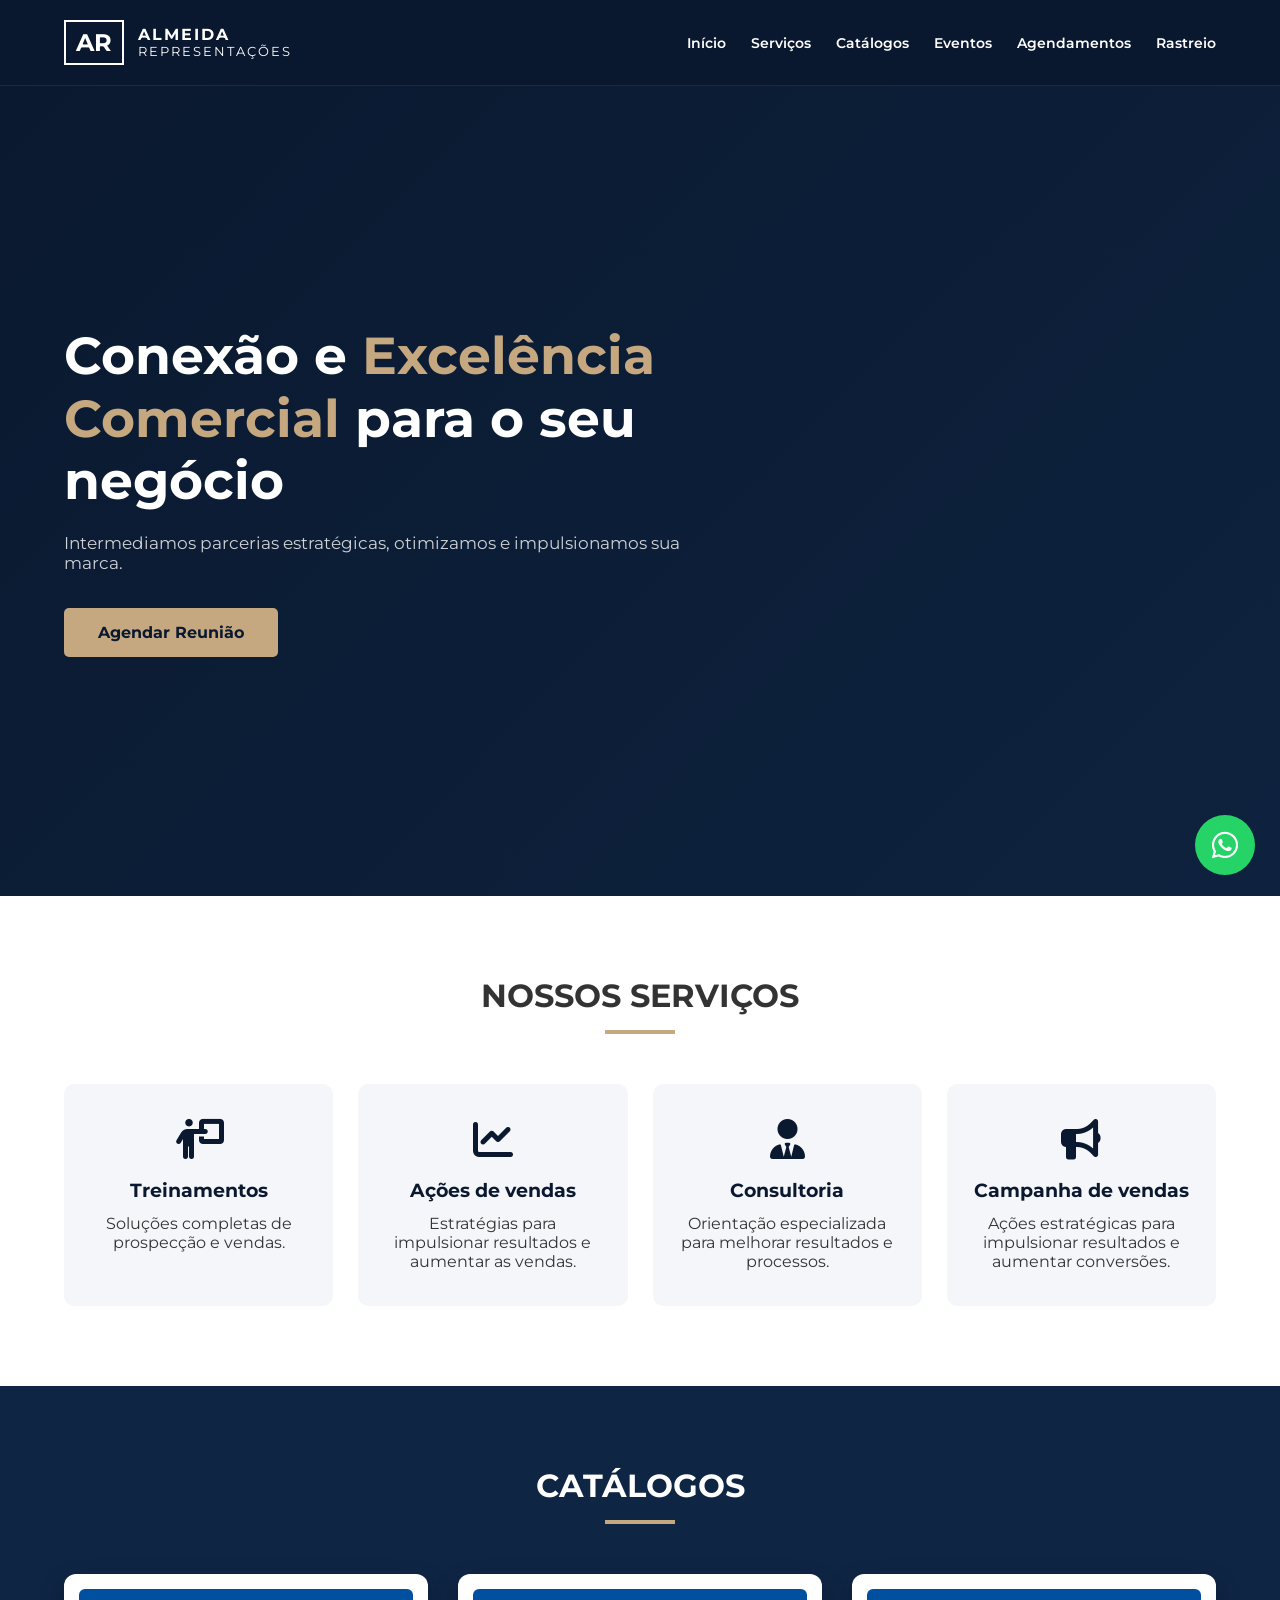
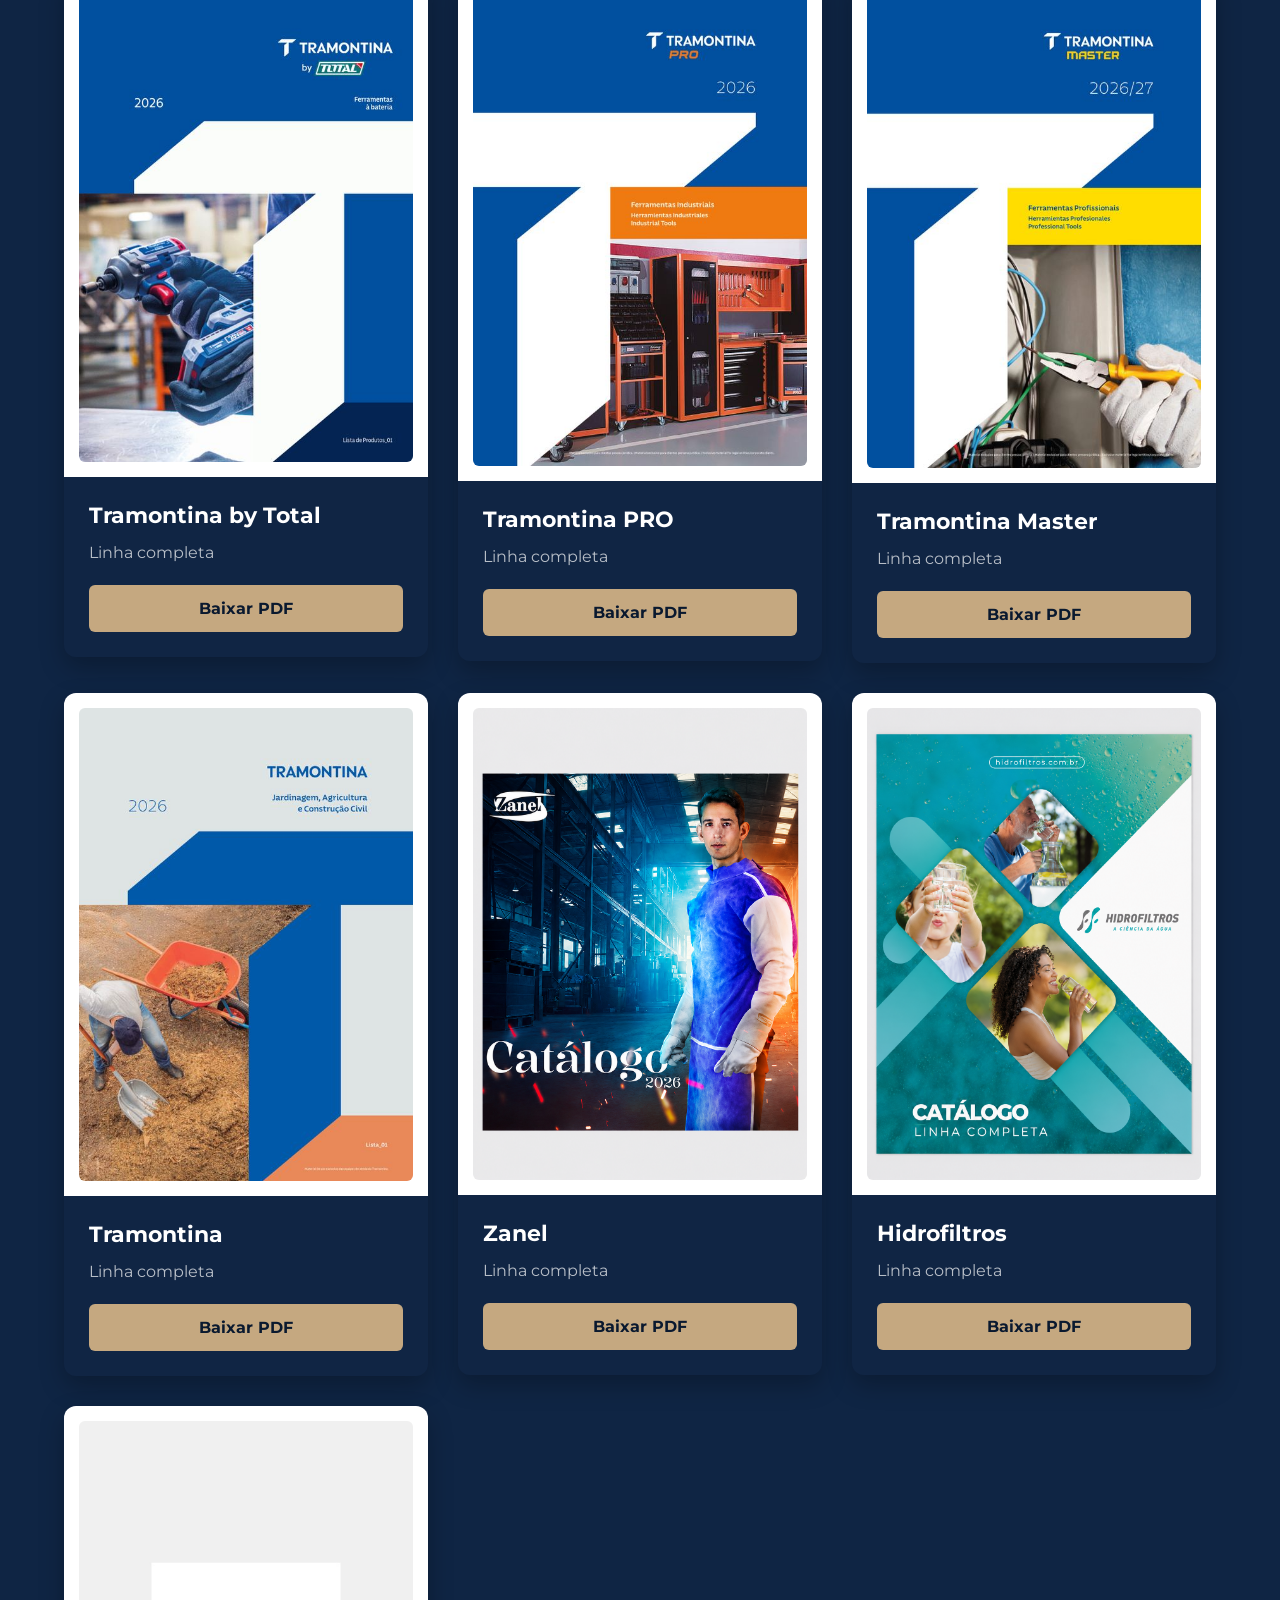
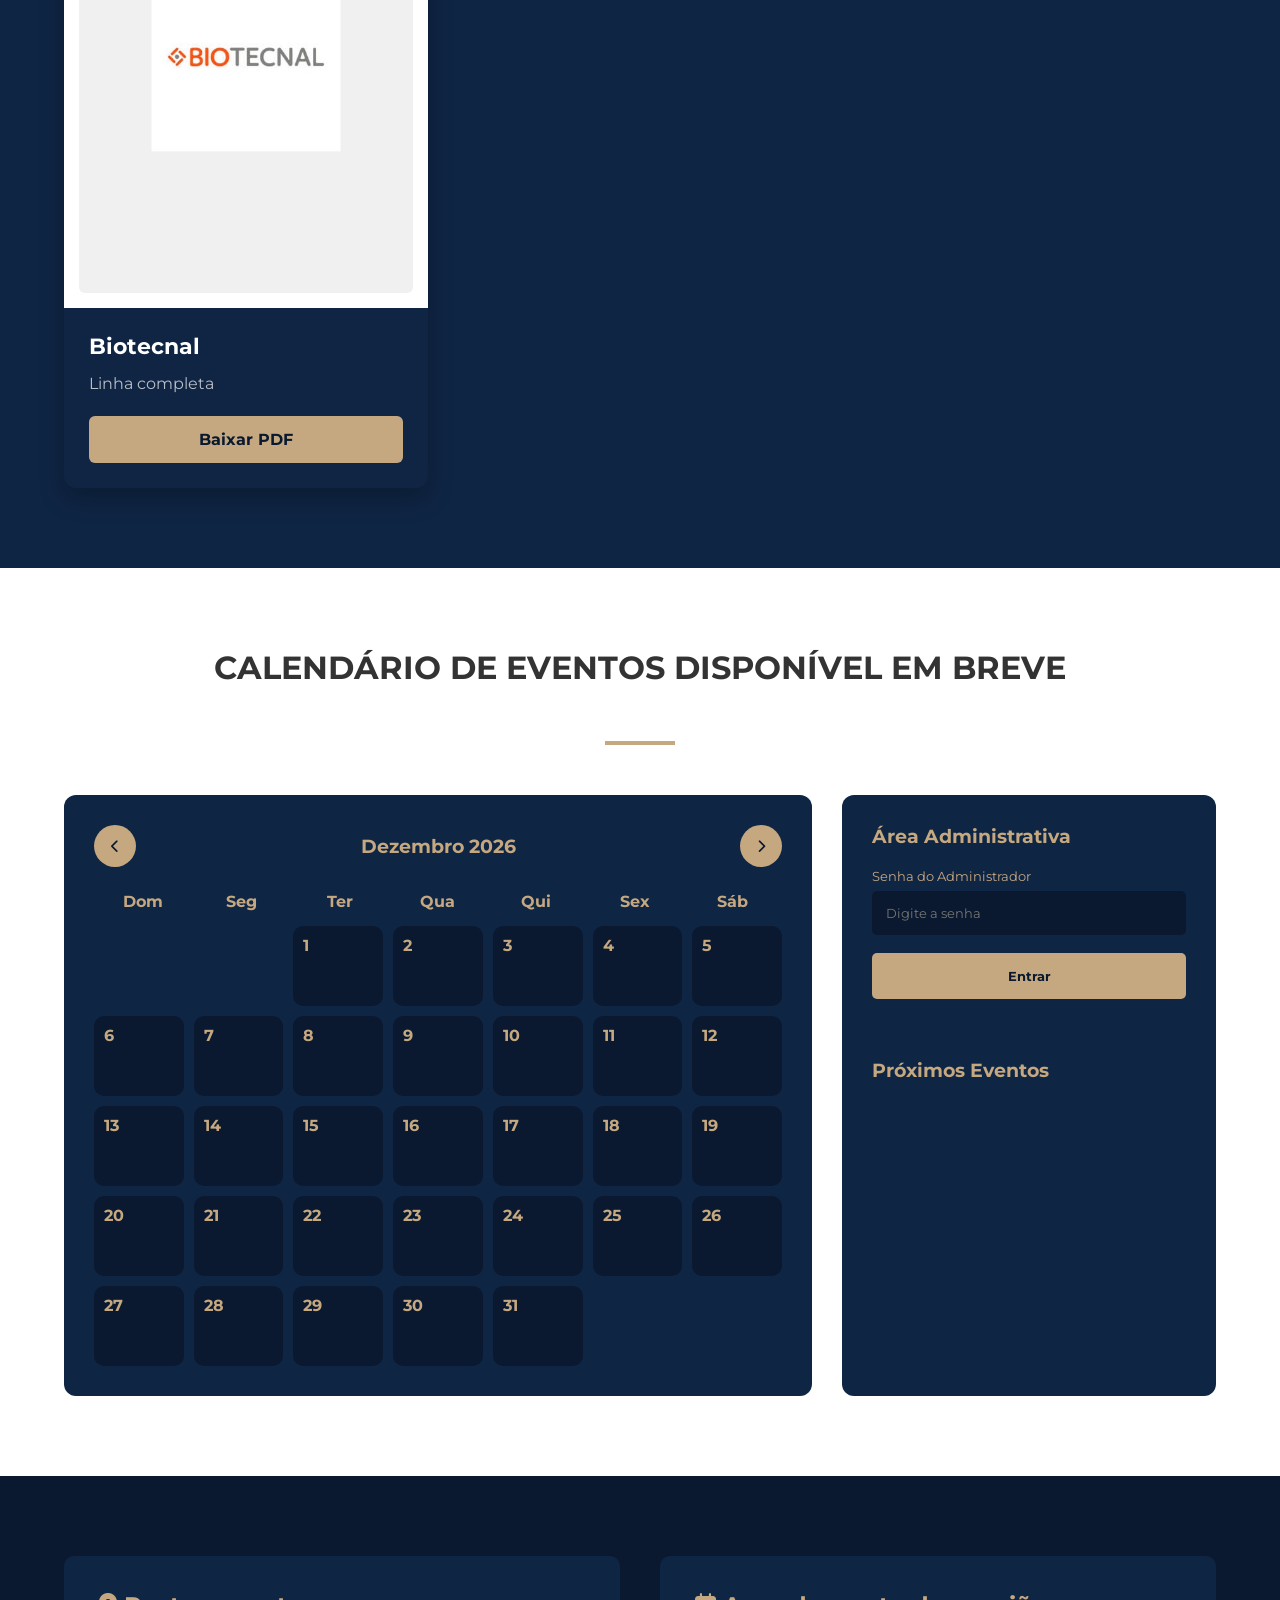
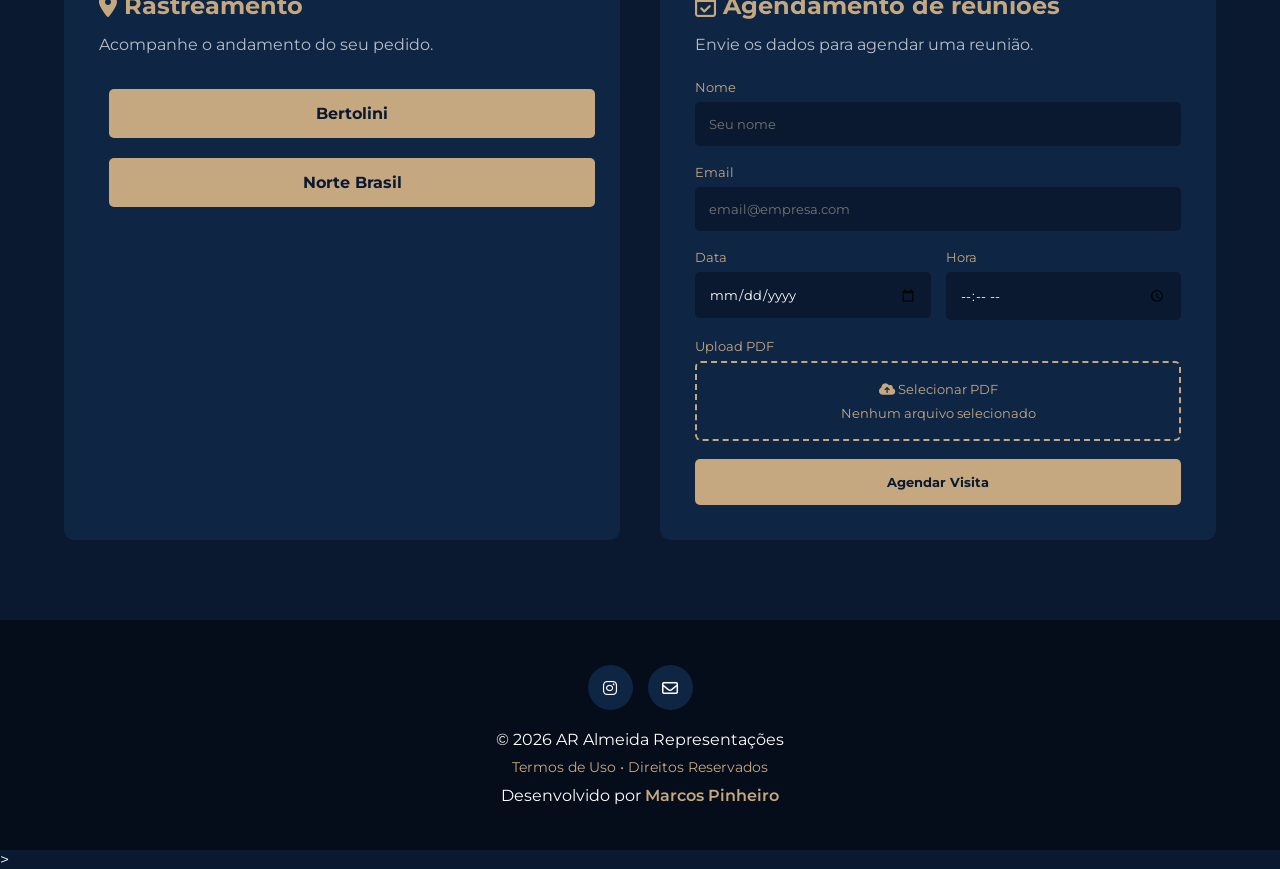
==== commit e29d14fb: "atualização final" ====
--- a/index.html
+++ b/index.html
@@ -297,7 +297,10 @@
         <section class="secao-branca" id="eventos">
         
             <h2 class="titulo">
-                Calendário de Eventos
+                Calendário de Eventos Disponível em breve
+                <br>
+                <br>
+                
             </h2>
         
             <div class="calendario-container">
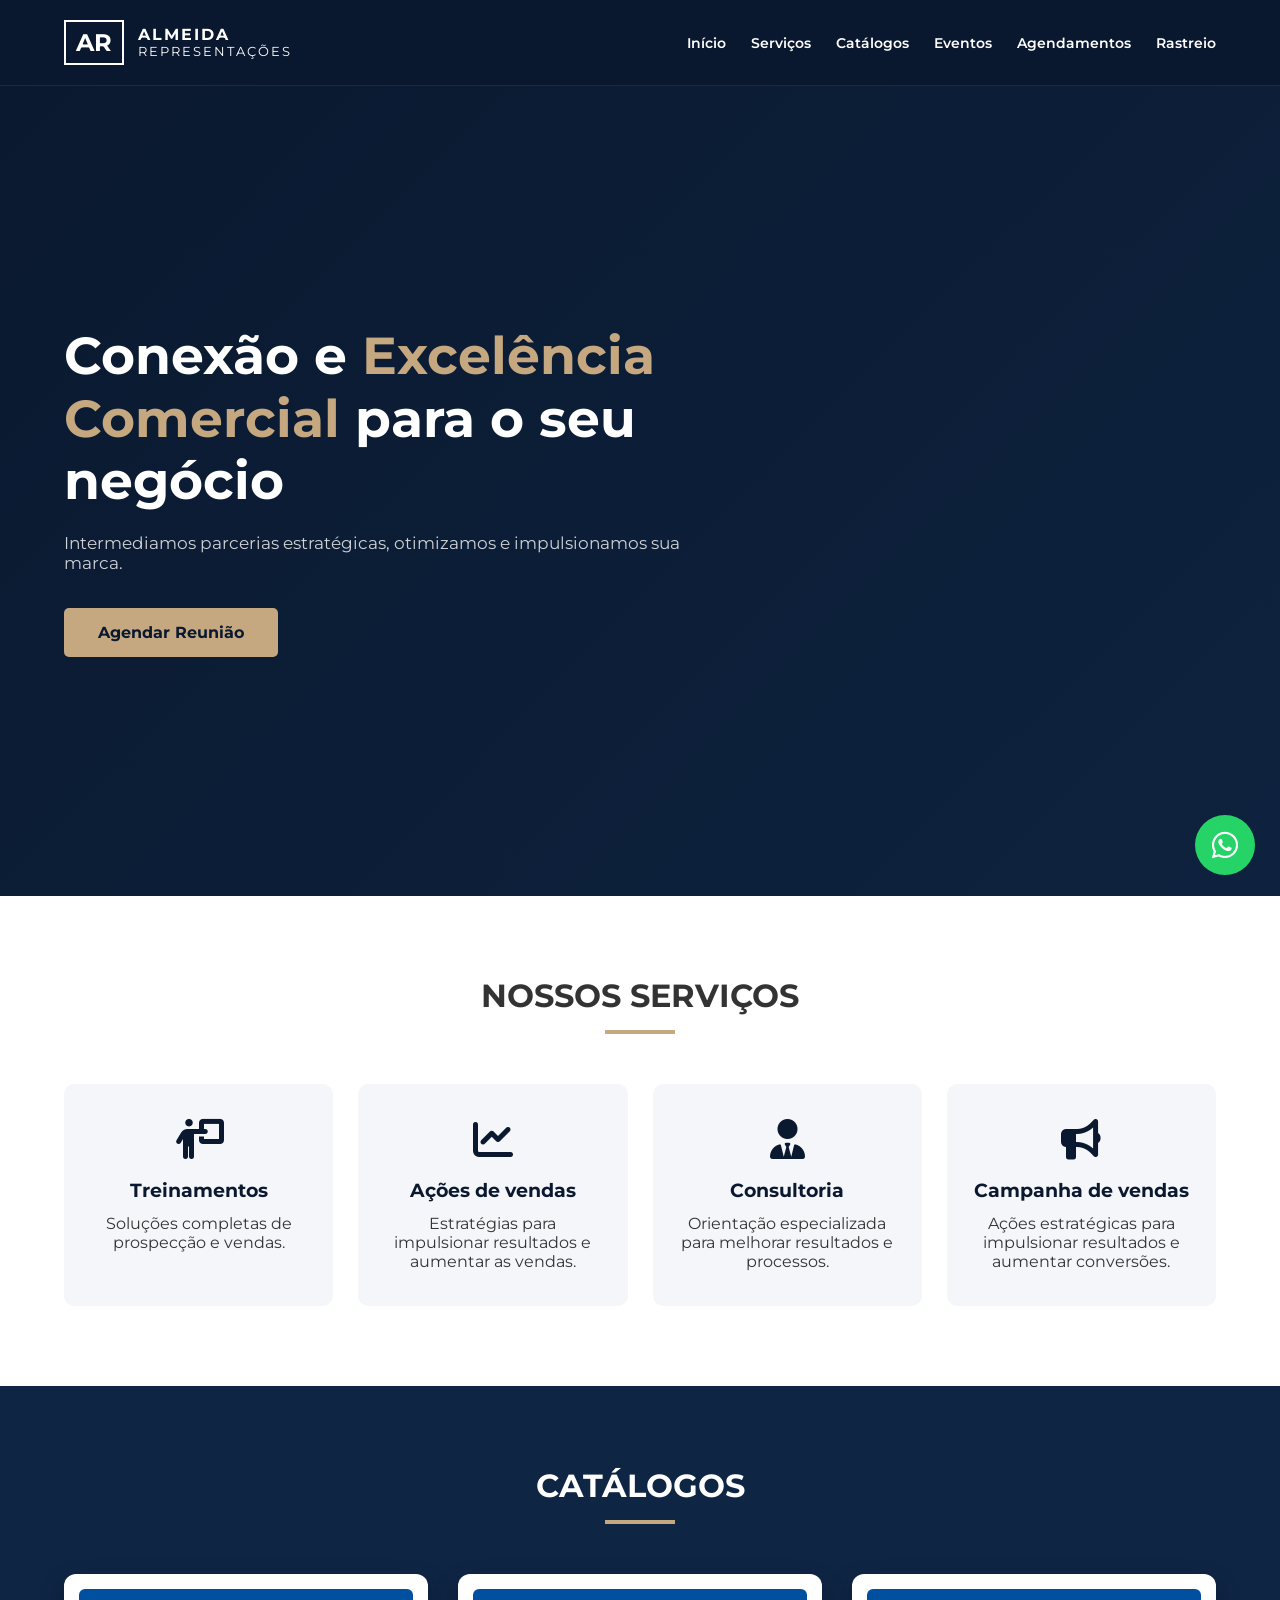
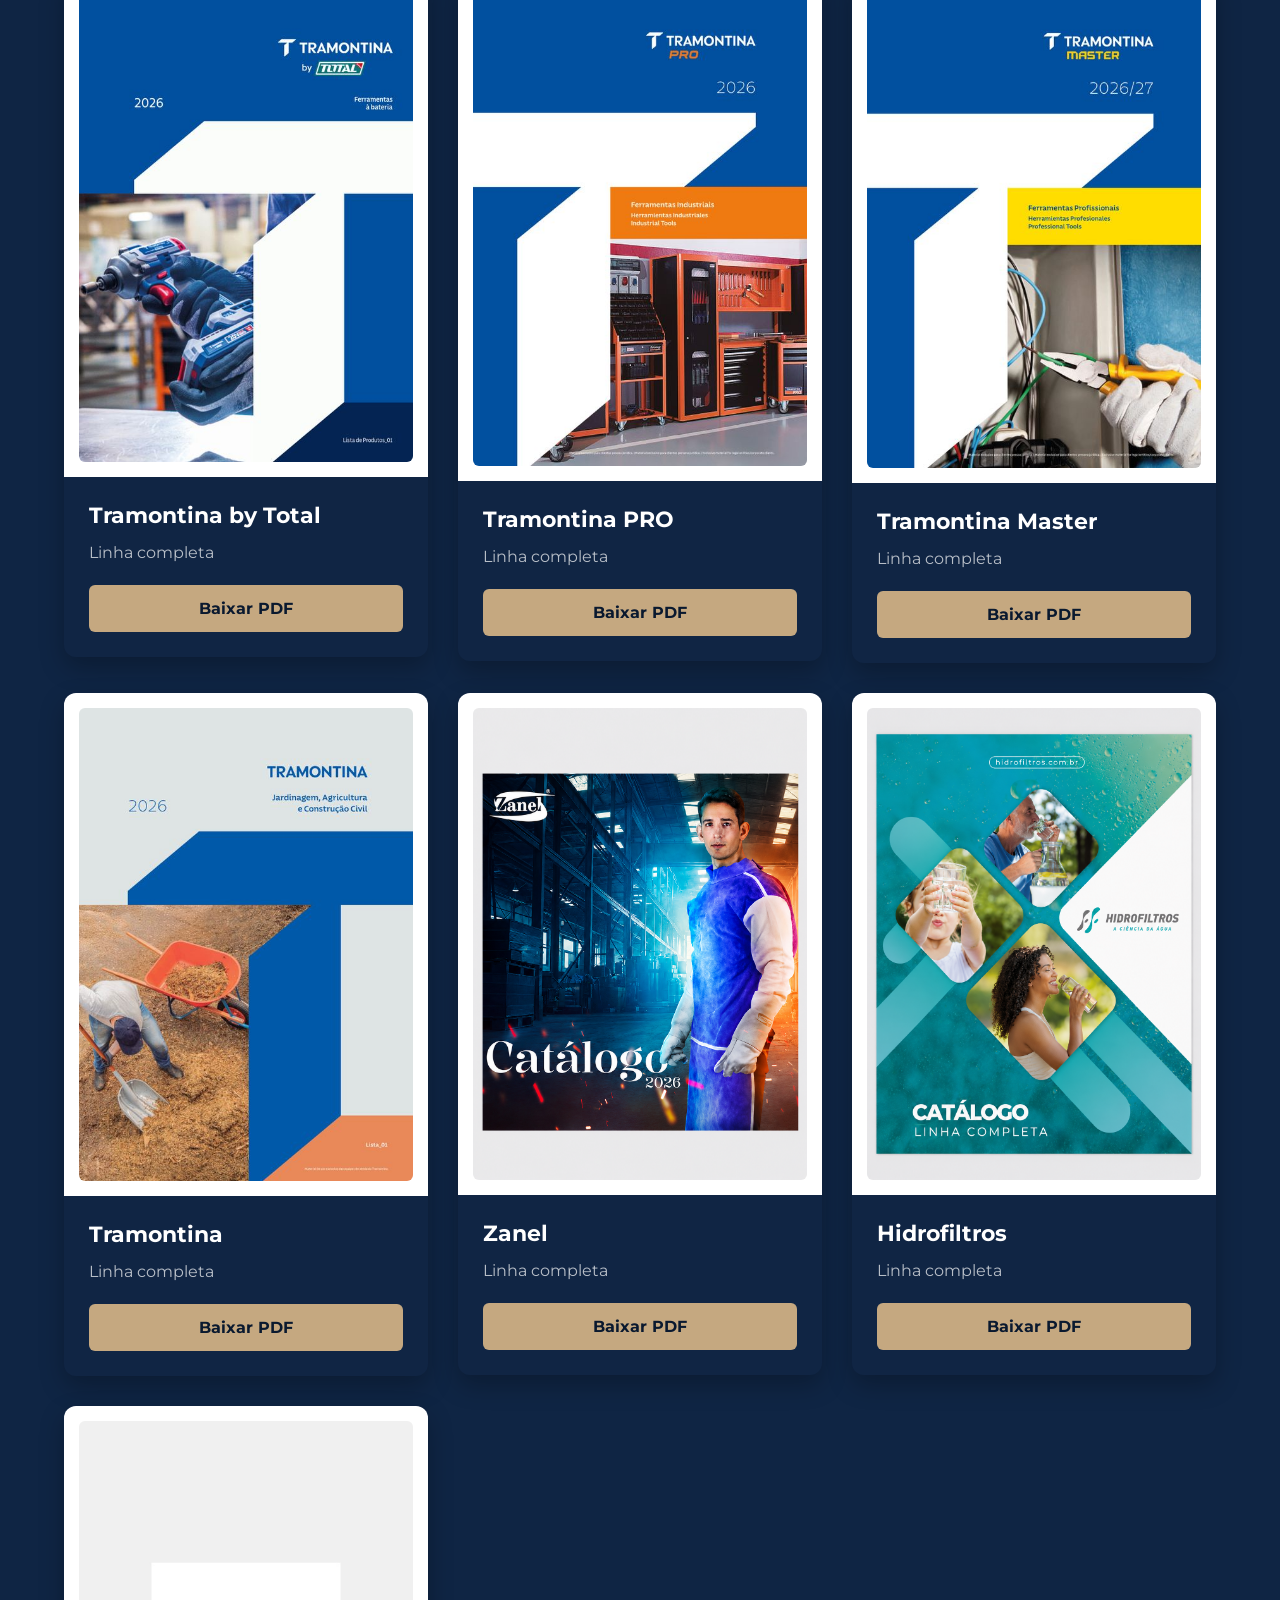
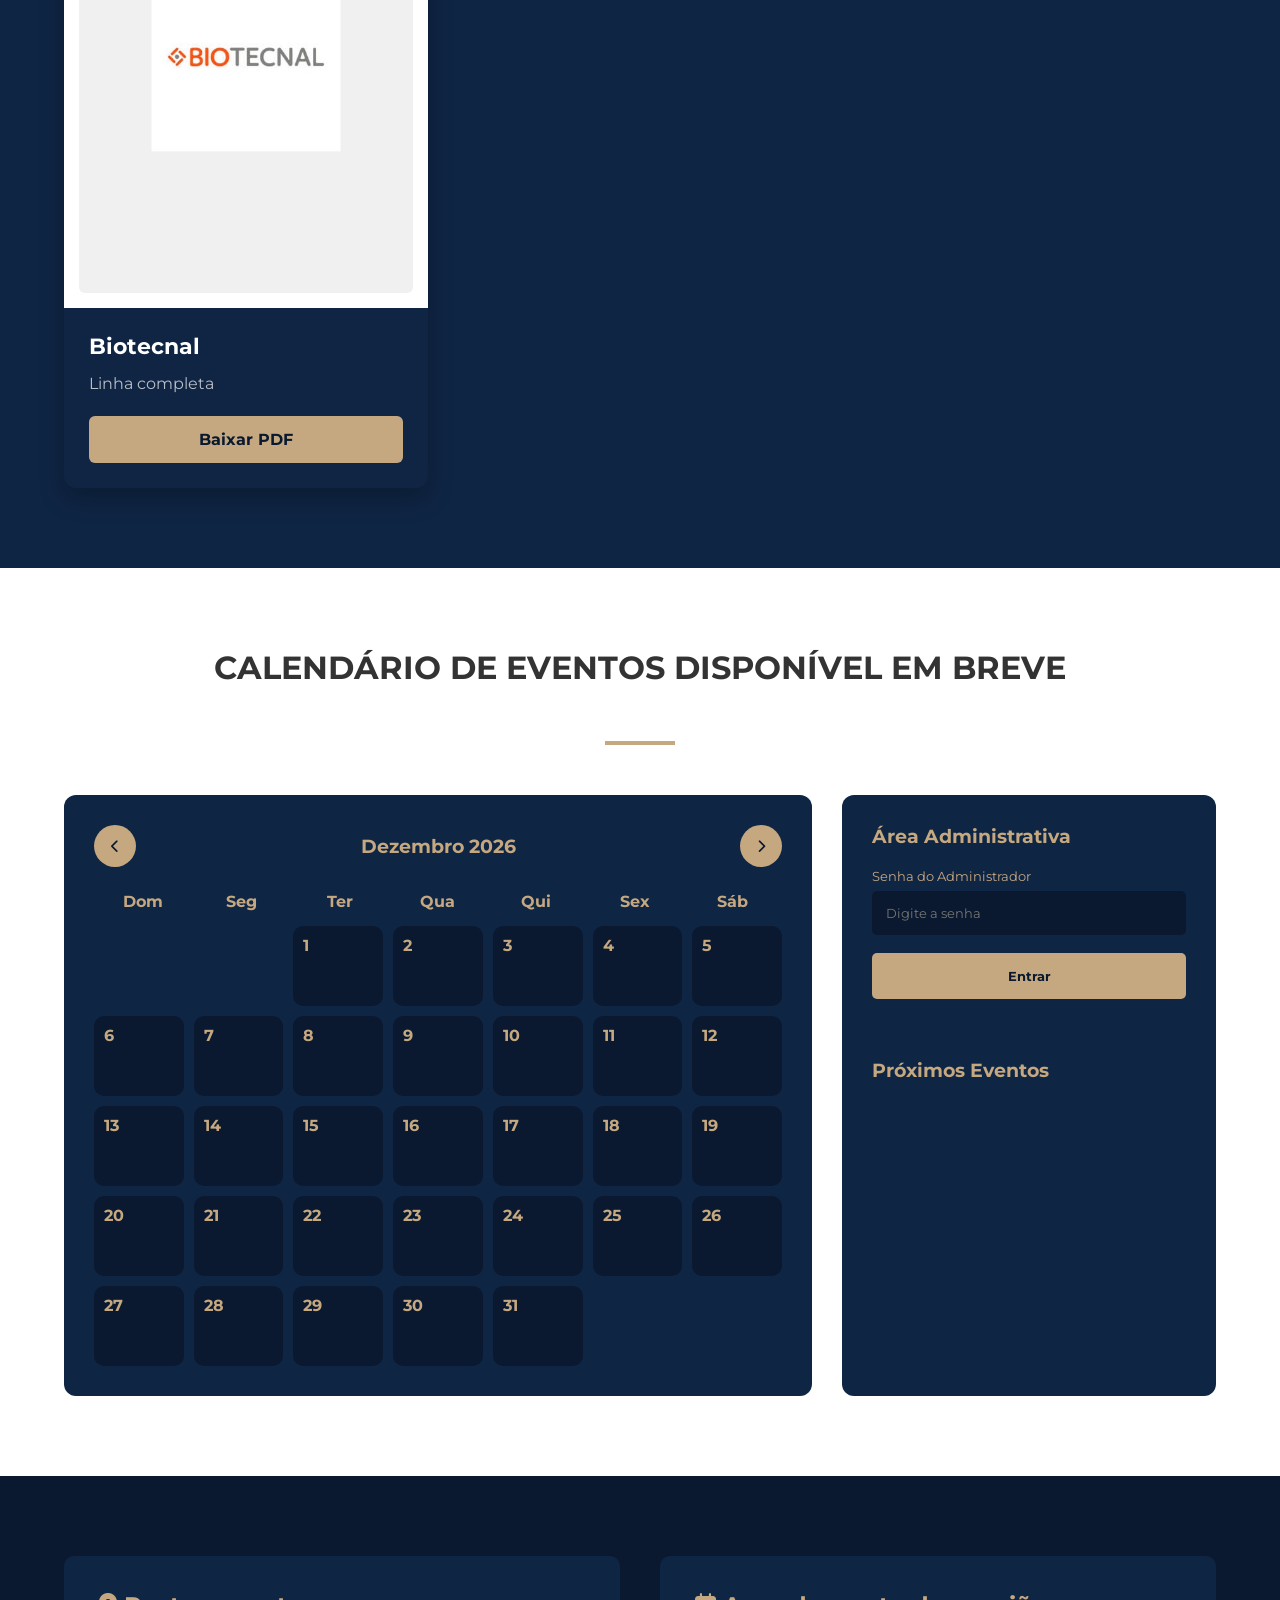
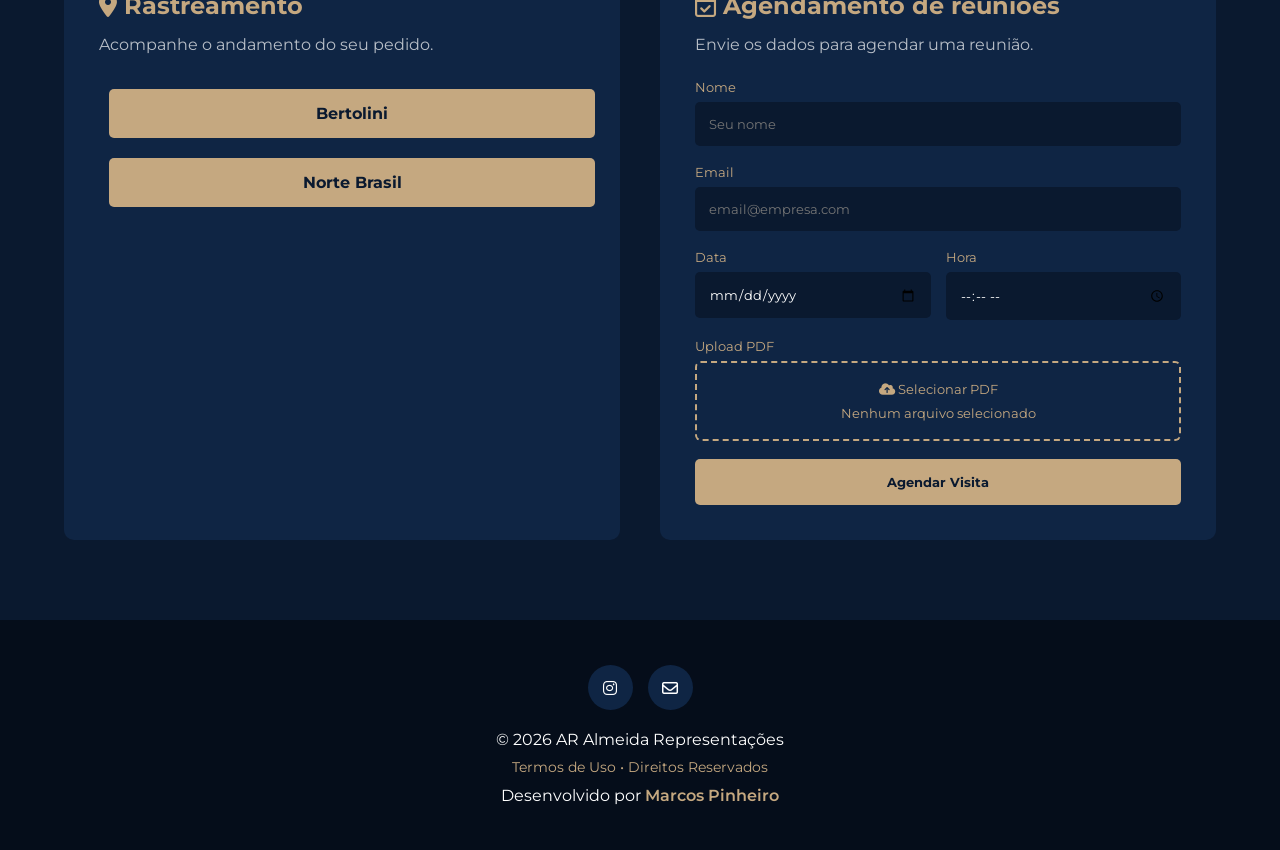
==== commit 6a37a523: "Adicionar PWA" ====
--- a/index.html
+++ b/index.html
@@ -15,6 +15,11 @@
             href="https://cdnjs.cloudflare.com/ajax/libs/font-awesome/6.5.2/css/all.min.css">
 
             <link rel="stylesheet" href="style.css">
+            <link rel="manifest" href="manifest.json">
+
+            <meta name="theme-color" content="#c5a880">
+
+            <link rel="apple-touch-icon" href="icons/icon-192.png">
             
             
         </head>
@@ -611,7 +616,7 @@
         </a>
     </p>
 
-</footer>>
+</footer>
 
     <!-- WHATSAPP -->
 
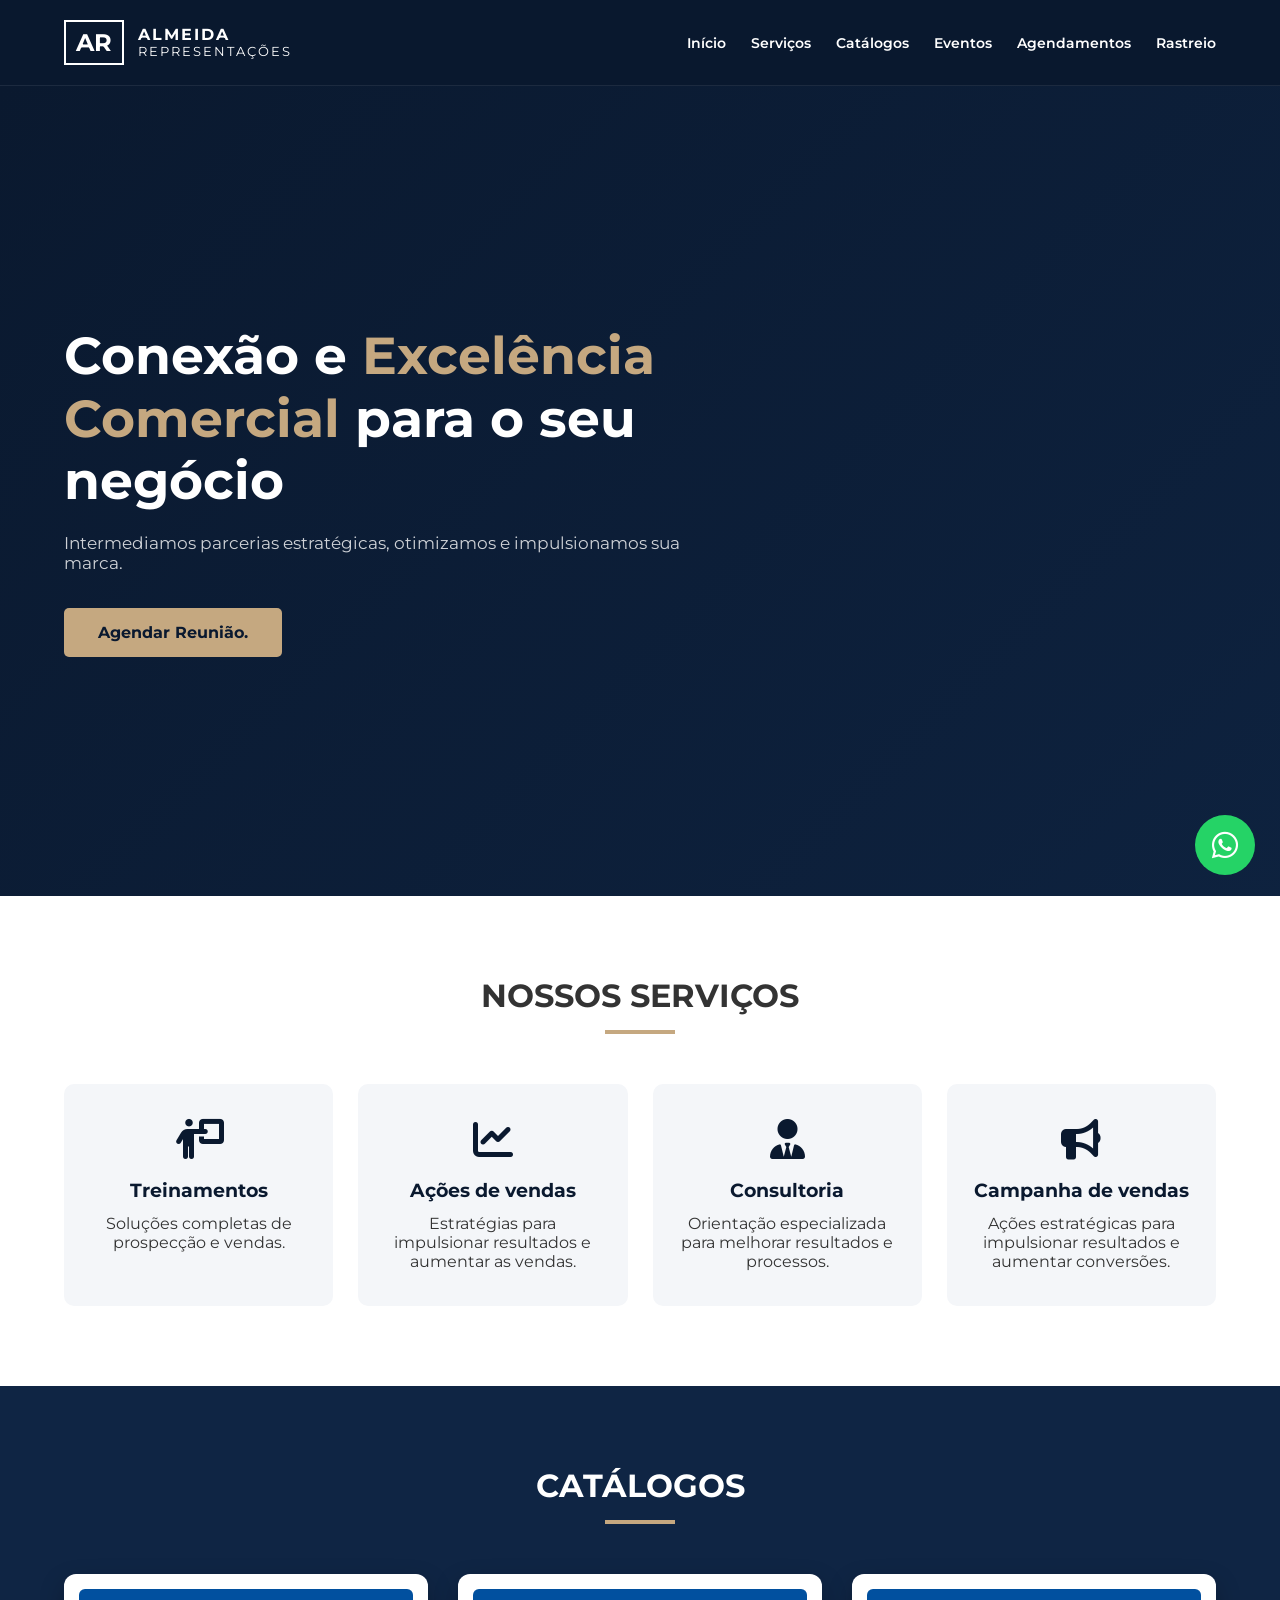
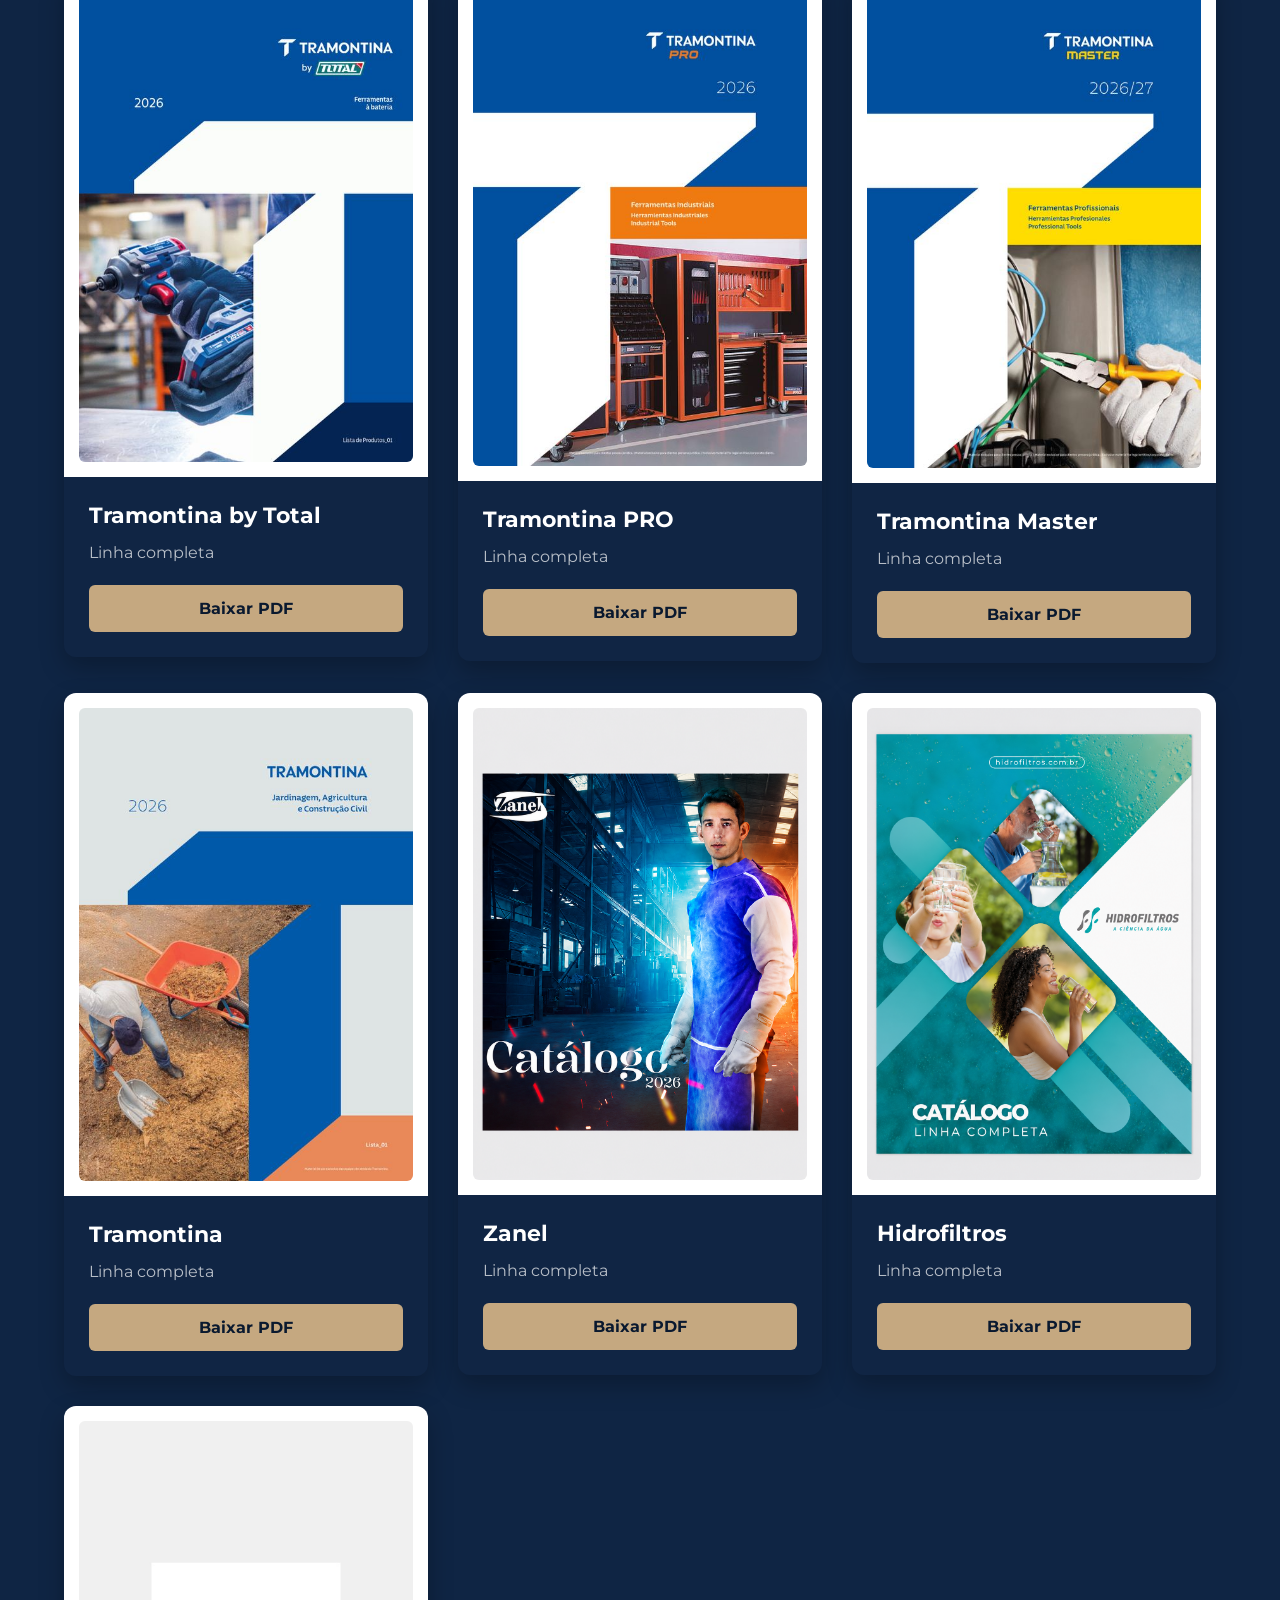
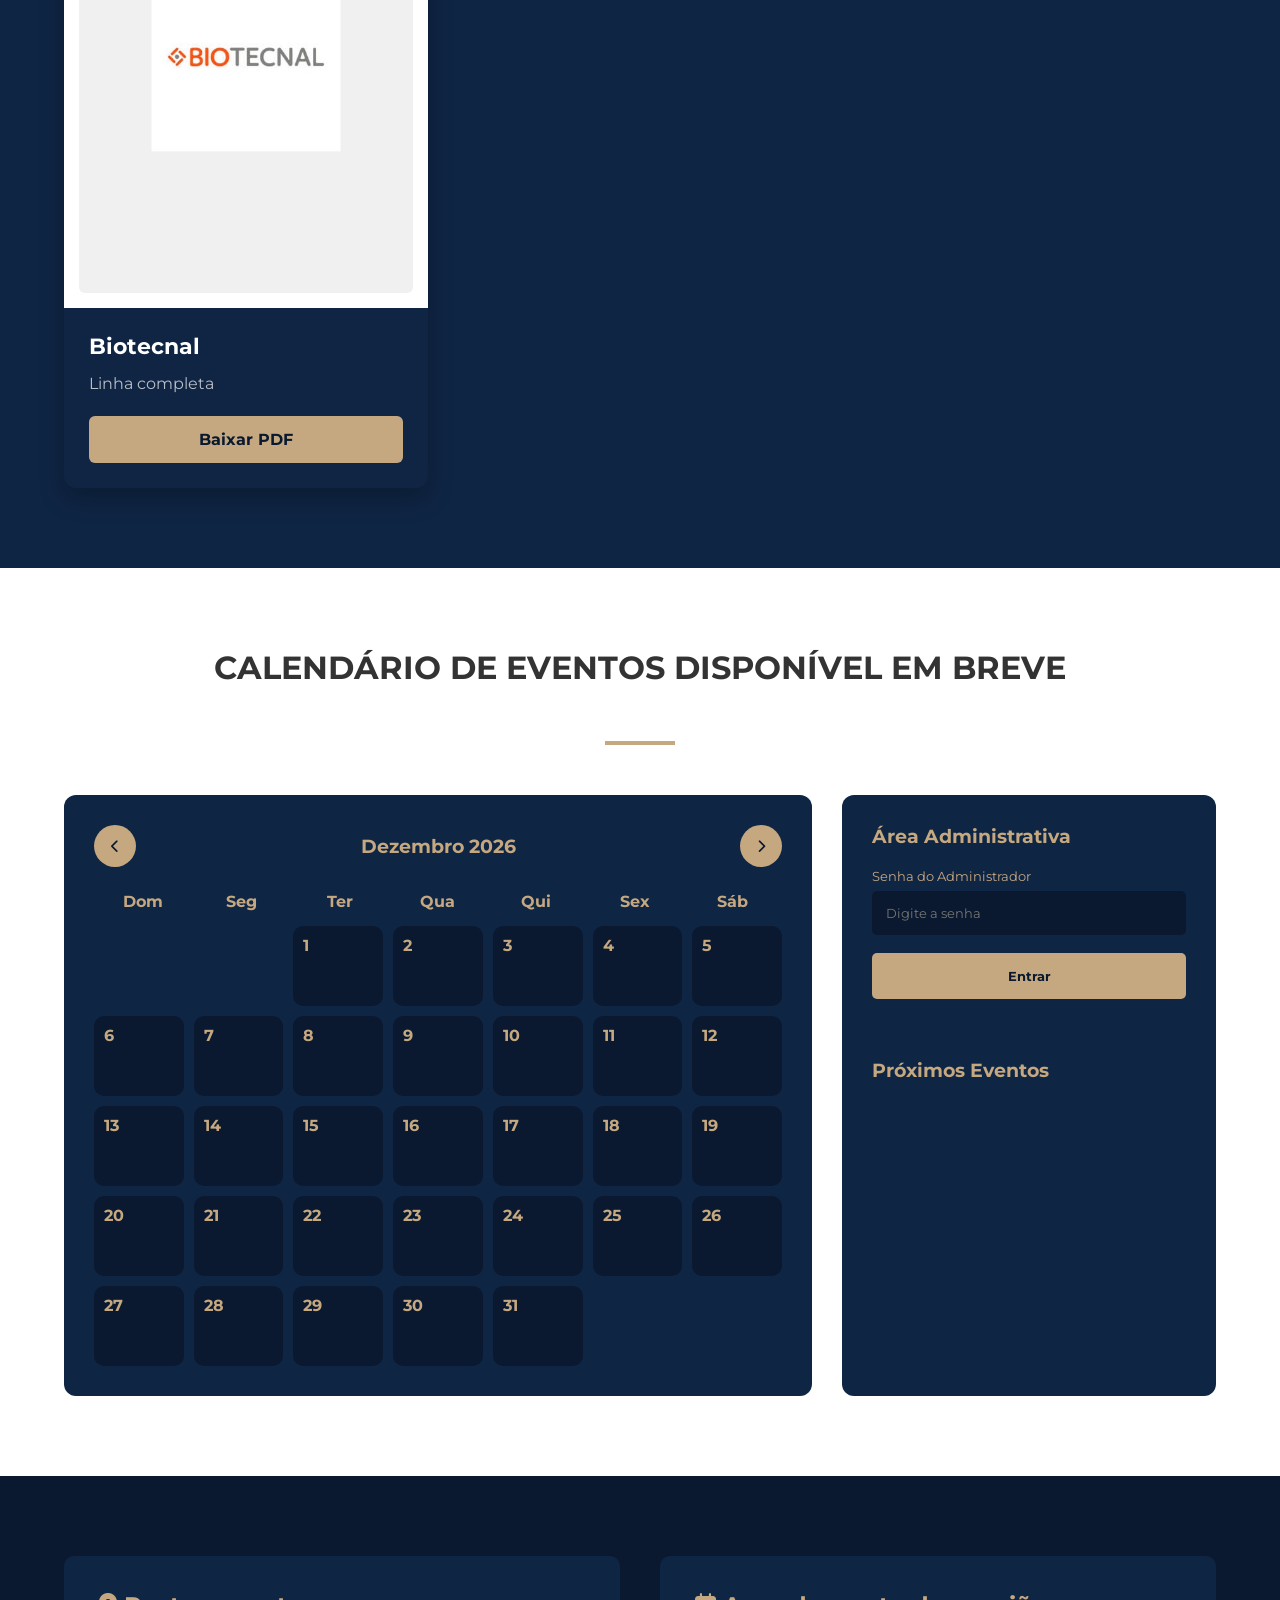
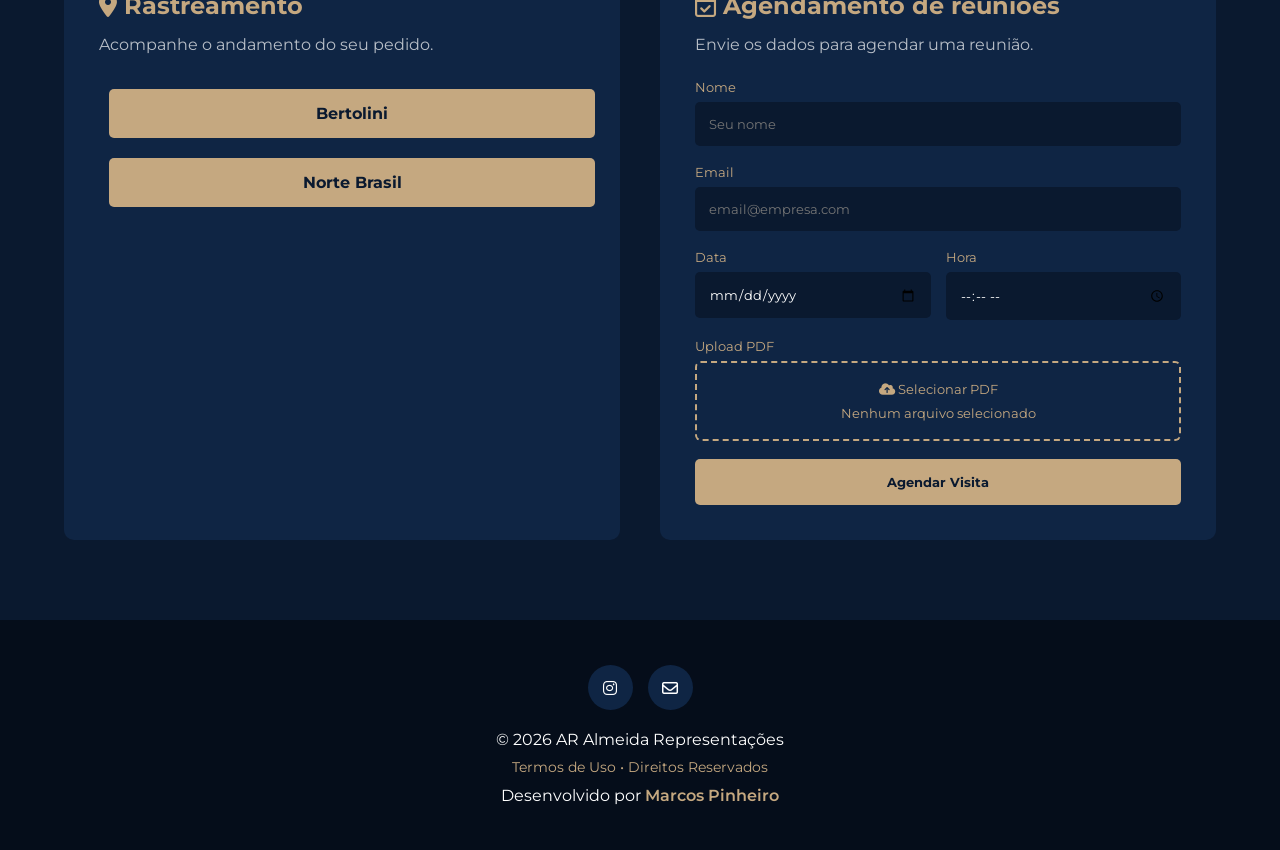
==== commit 880a3bed: "add pwa" ====
--- a/index.html
+++ b/index.html
@@ -78,12 +78,23 @@
                     otimizamos
                     e impulsionamos sua marca.
                 </p>
-        
+                <div class="hero-botoes">
+
                 <a href="#agendamento" class="btn">
-                    Agendar Reunião
+                    Agendar Reunião.
                 </a>
-        
+
+                <button id="installPWA" class="btn-install" style="display:none;">
+                    <i class="fa-solid fa-download"></i>
+                    Instalar App
+                </button>
+
+                </div>
+        
+                
             </div>
+
+            
         
         </section>
         
@@ -615,6 +626,7 @@
             Marcos Pinheiro
         </a>
     </p>
+    
 
 </footer>
 
--- a/style.css
+++ b/style.css
@@ -159,6 +159,33 @@
         background:var(--dourado-hover);
         transform:translateY(-3px);
     }
+.hero-botoes{
+    display:flex;
+    gap:15px;
+    flex-wrap:wrap;
+    align-items:center;
+}
+
+.btn-install{
+    padding:15px 34px;
+    background:#b3946c;
+    color:var(--azul-escuro);
+    border:2px solid var(--dourado);
+    border-radius:5px;
+    font-weight:700;
+    cursor:pointer;
+    transition:.3s;
+}
+
+.btn-install:hover{
+    background:var(--dourado);
+    color:var(--azul-escuro);
+    transform:translateY(-3px);
+}
+
+.btn-install i{
+    margin-right:8px;
+}
 
 /* SEÇÕES */
 
@@ -649,6 +676,15 @@
         font-size: 10px;
         word-break: break-word;
     }
+    .hero-botoes{
+    flex-direction:column;
+}
+
+.hero-botoes .btn,
+.hero-botoes .btn-install{
+    width:100%;
+    text-align:center;
+}
 }
 
 }
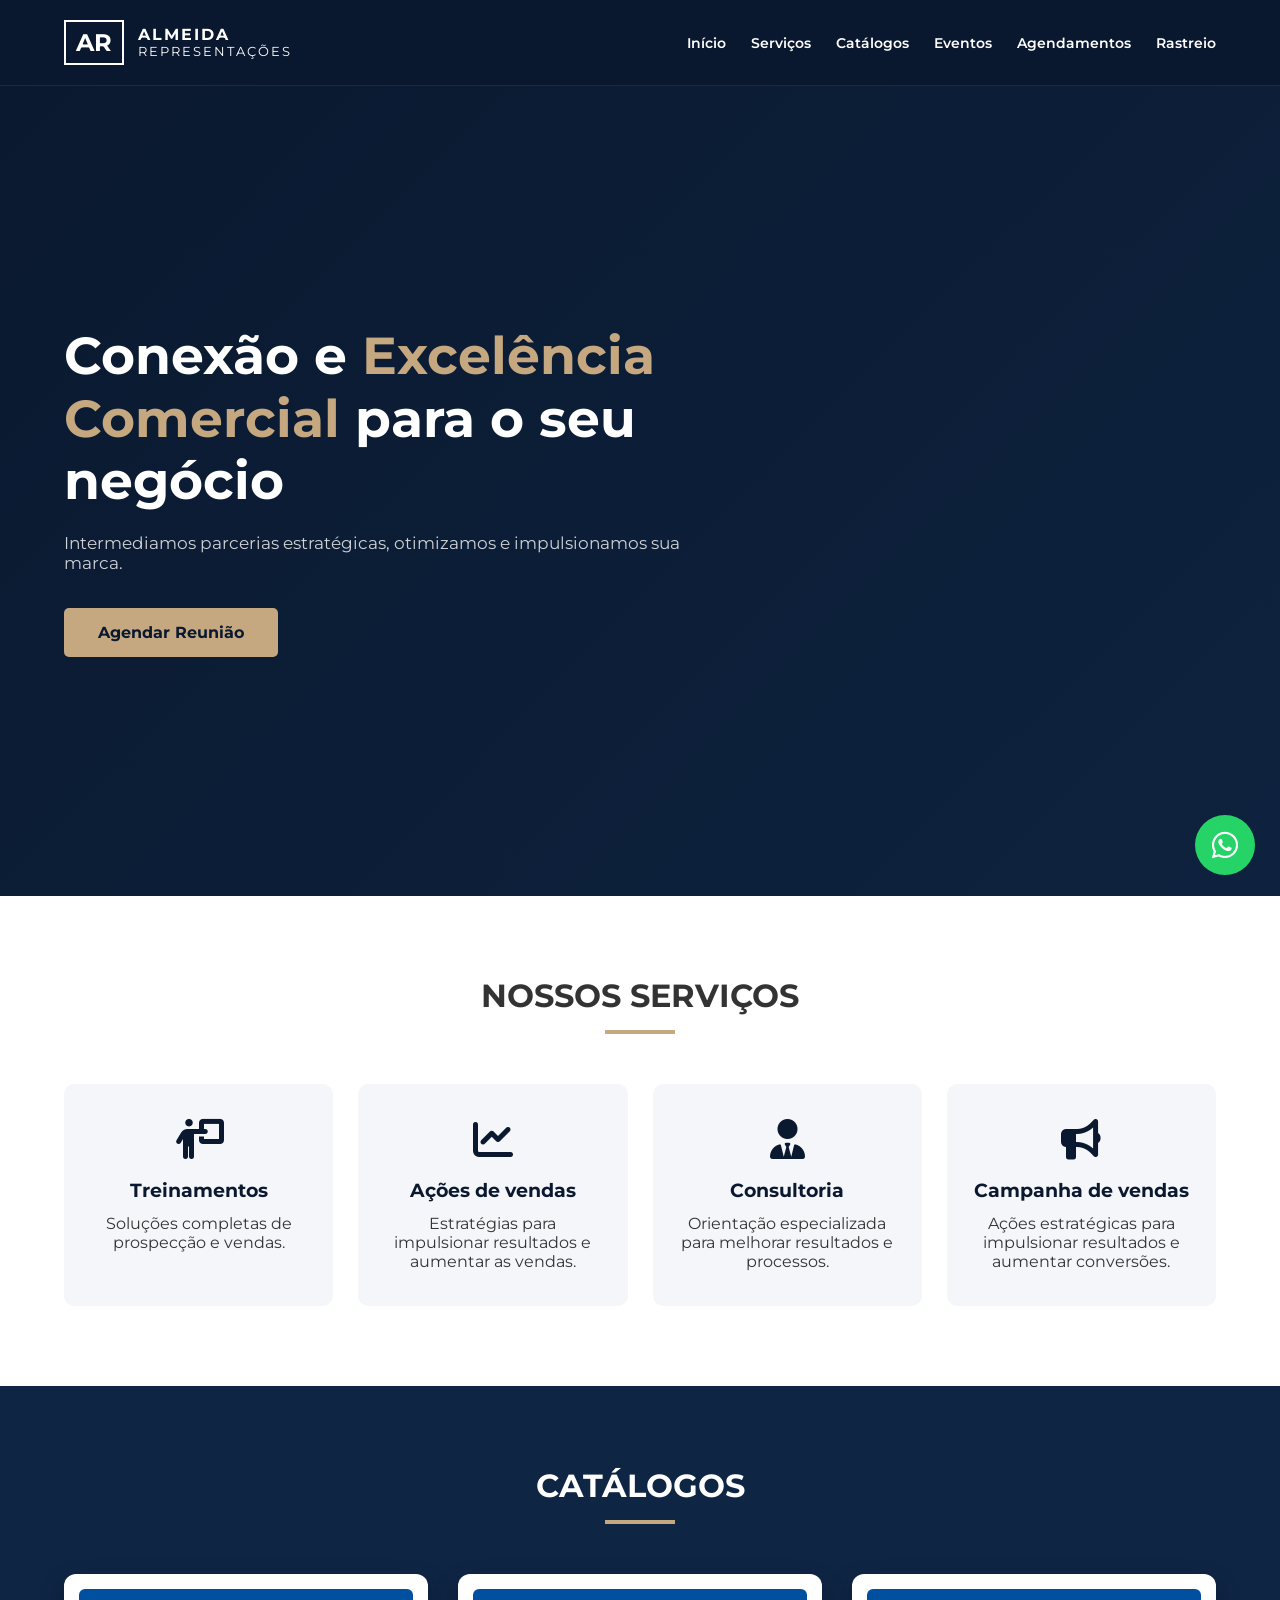
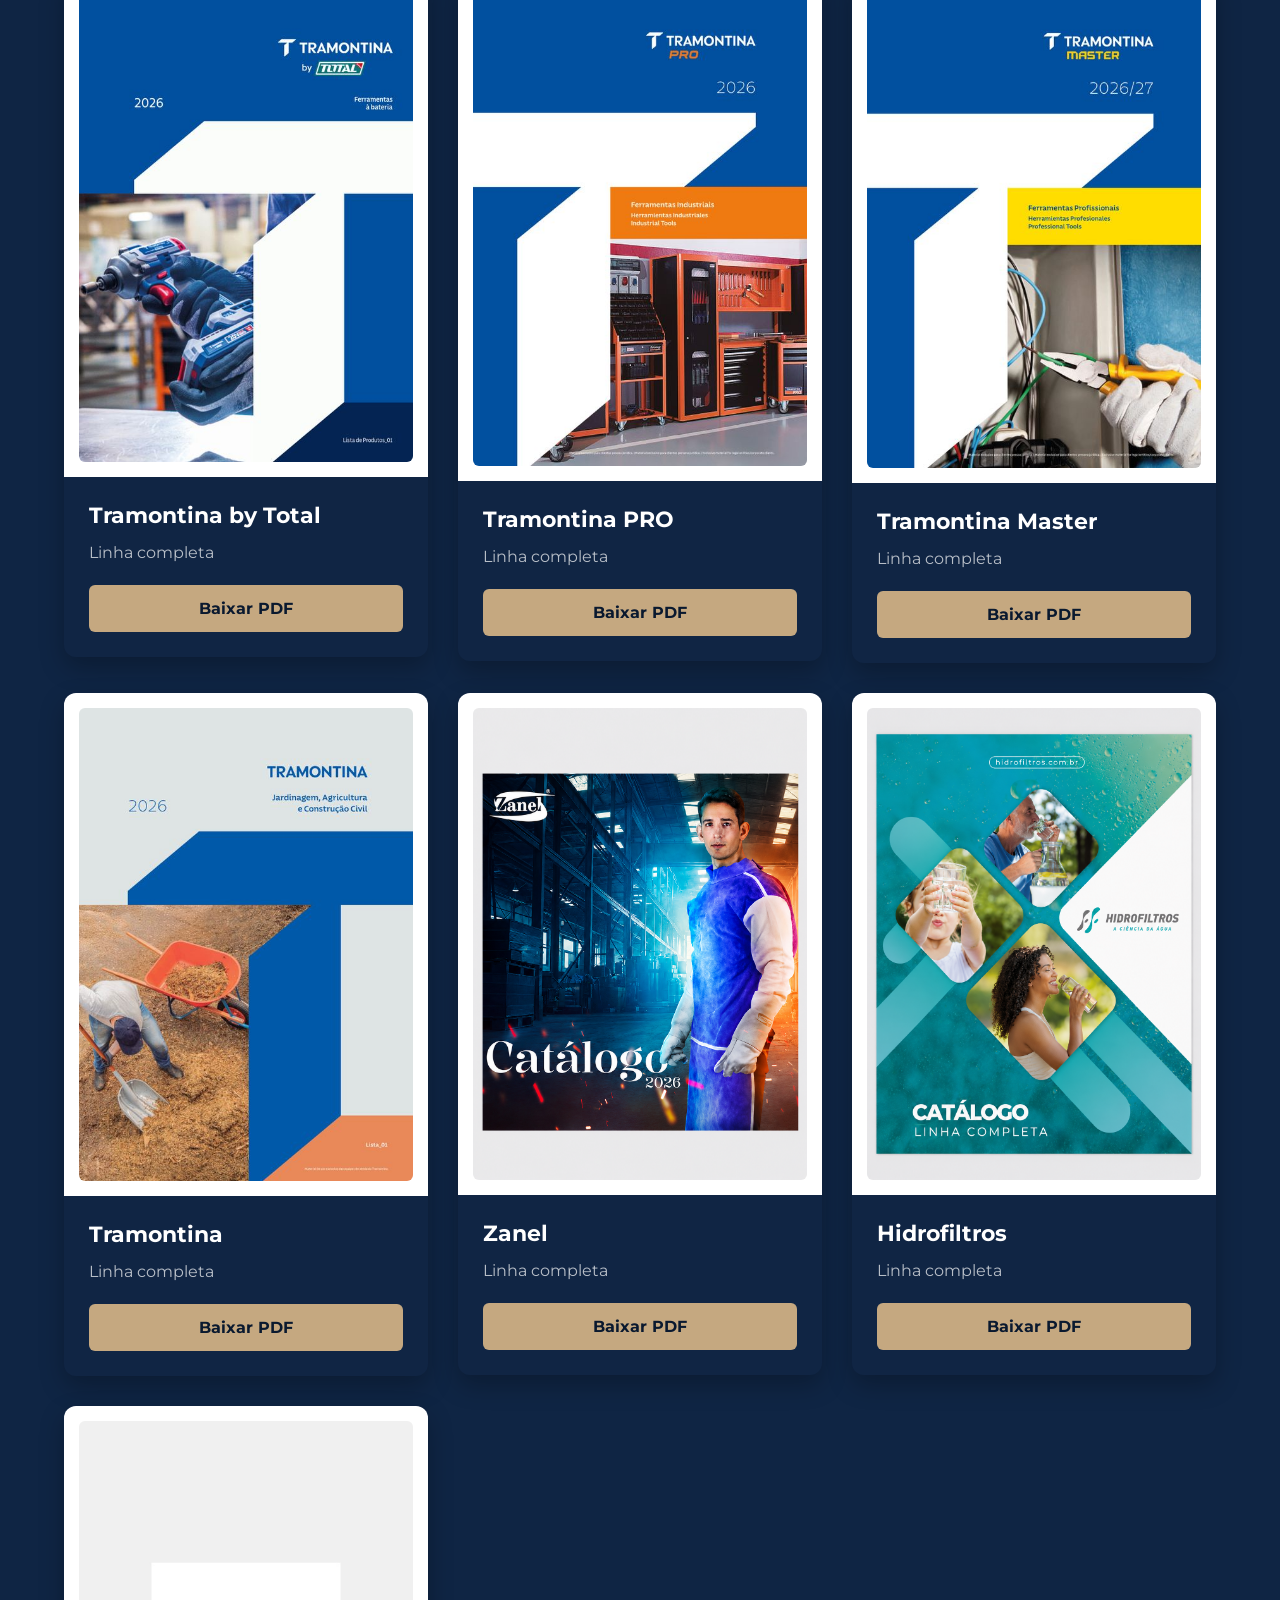
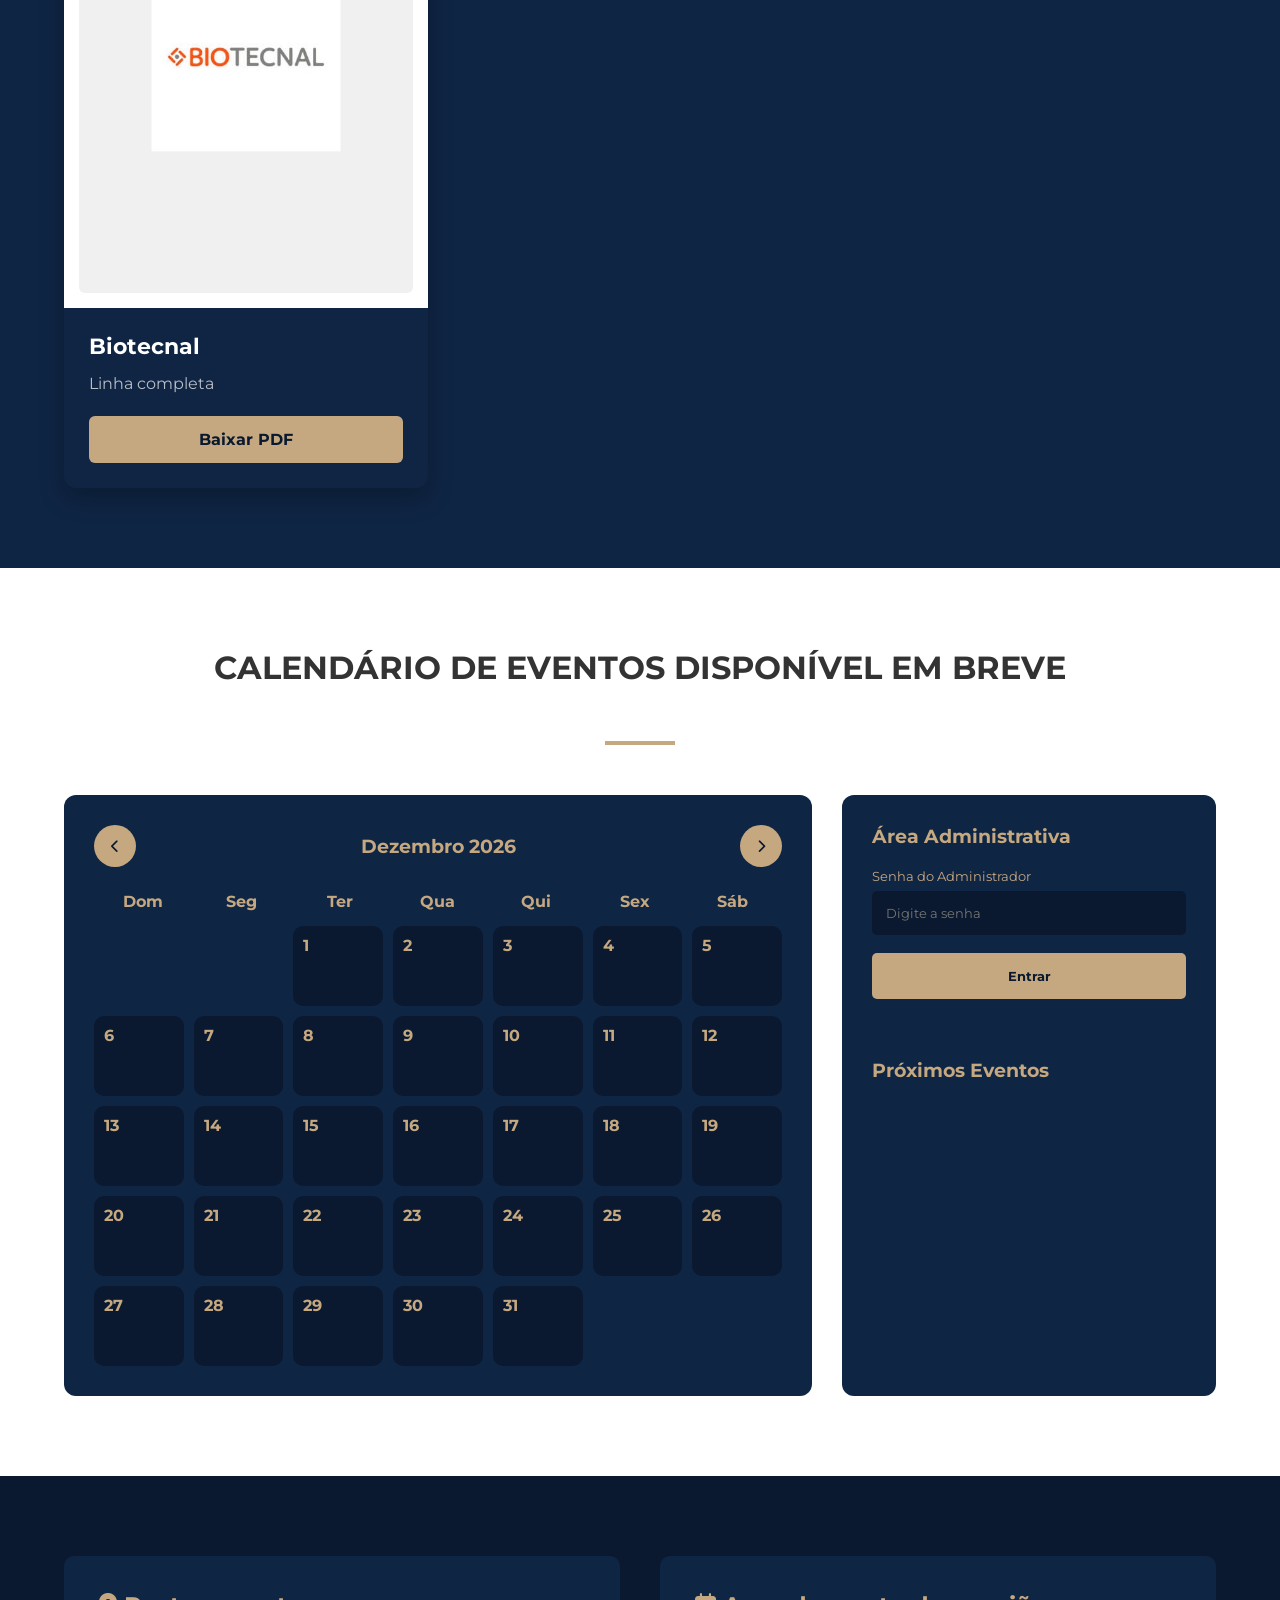
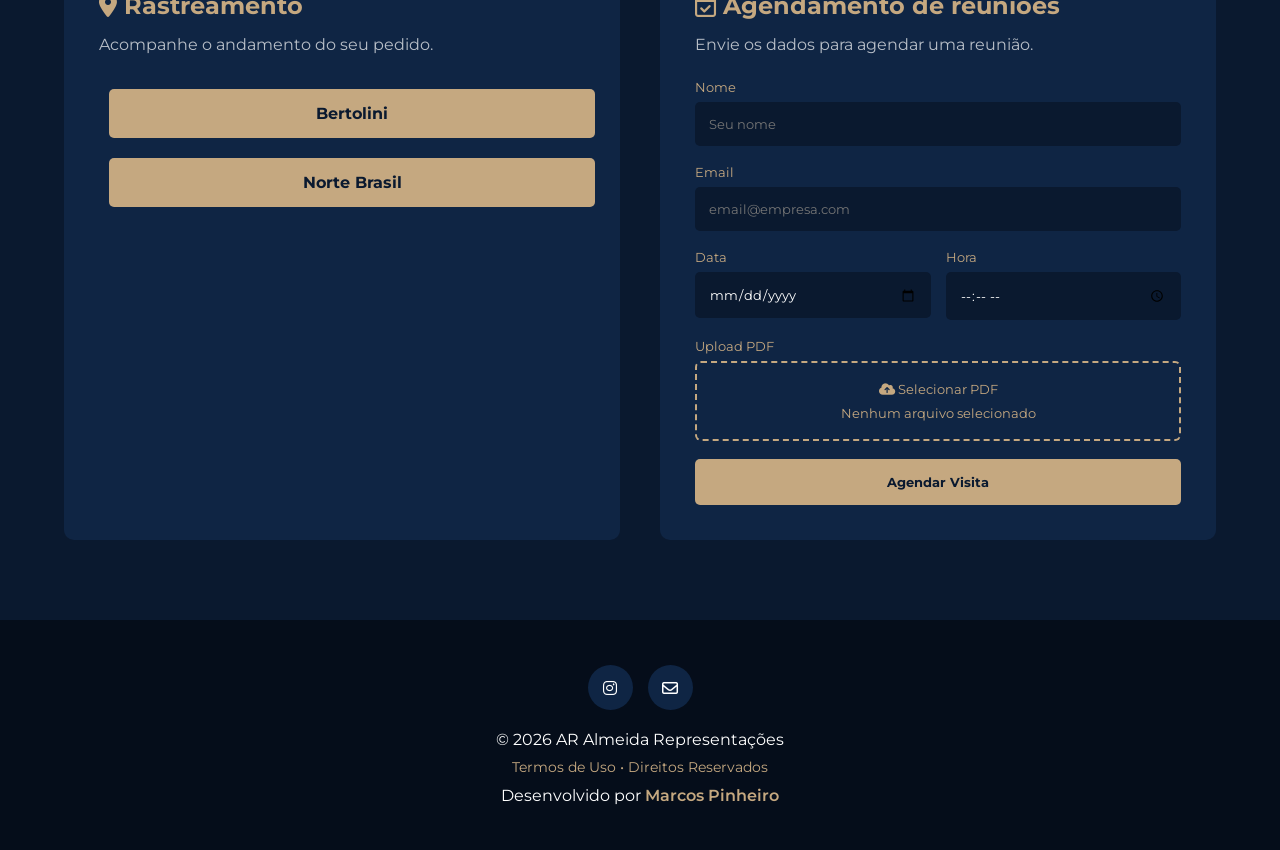
==== commit ae4a5114: "Retirada do ." ====
--- a/index.html
+++ b/index.html
@@ -81,7 +81,7 @@
                 <div class="hero-botoes">
 
                 <a href="#agendamento" class="btn">
-                    Agendar Reunião.
+                    Agendar Reunião
                 </a>
 
                 <button id="installPWA" class="btn-install" style="display:none;">
